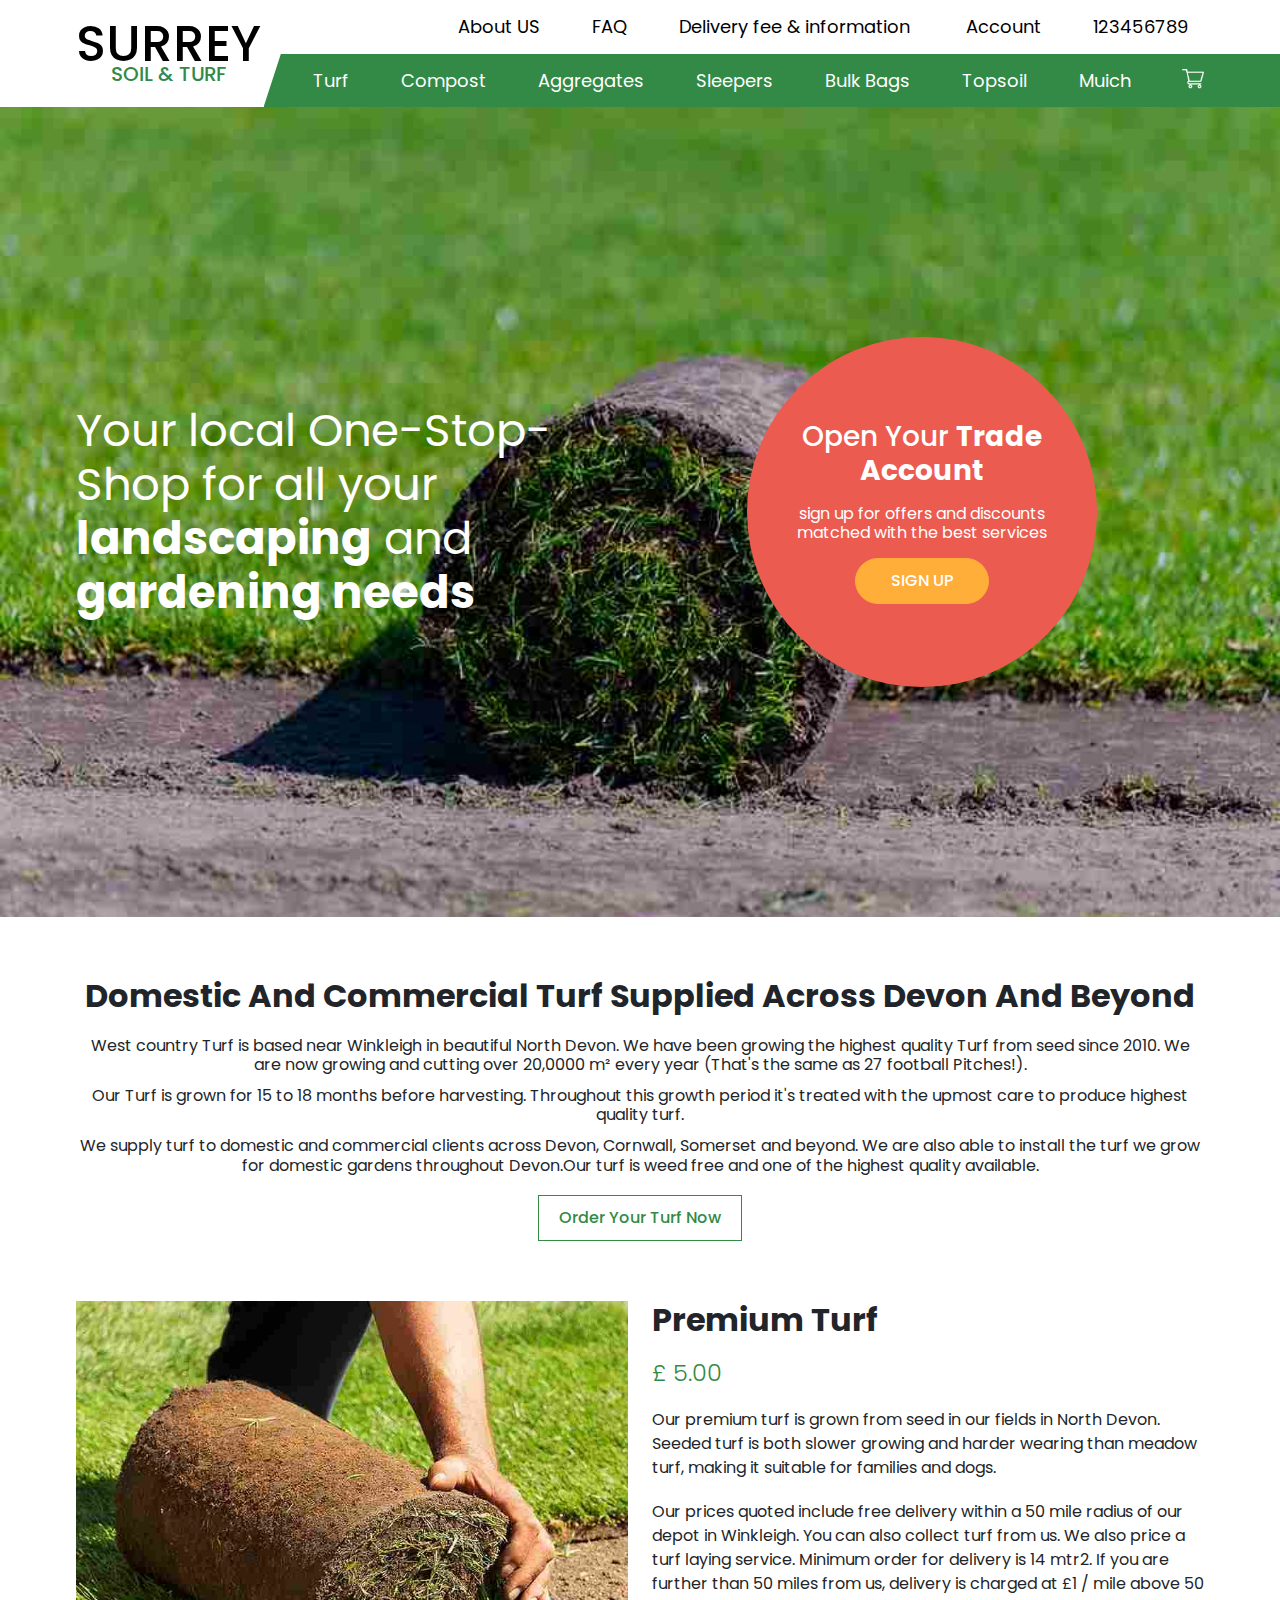
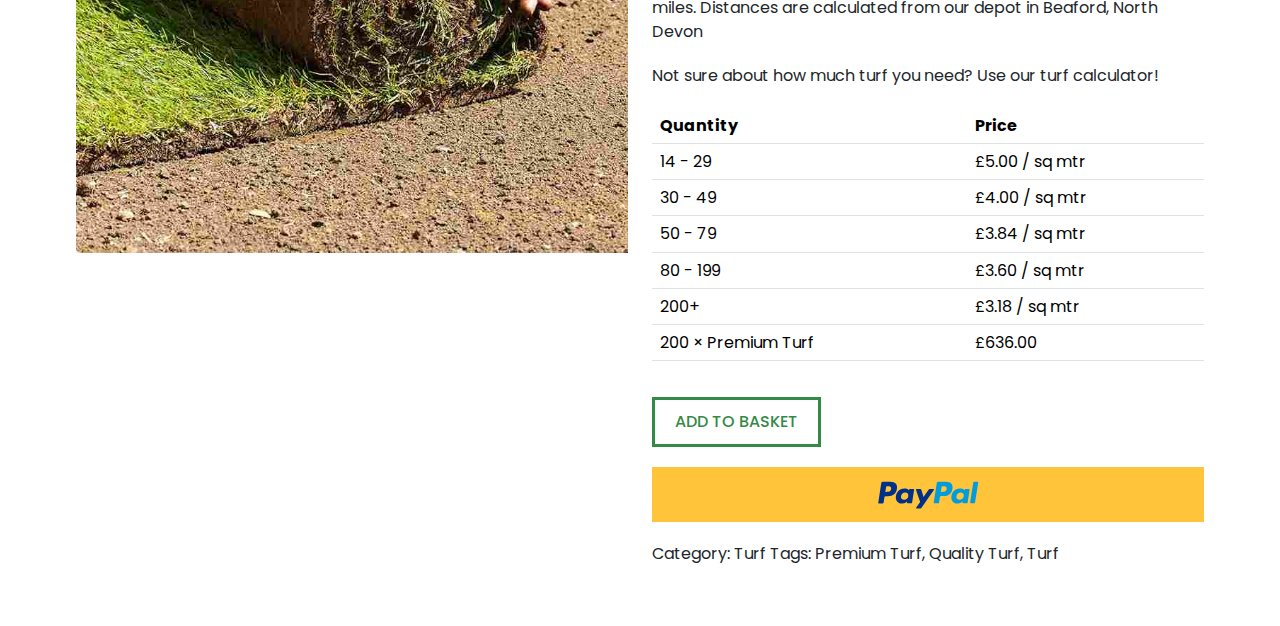
==== index.html @ 8ade1061 "Initial commit" ====
<!DOCTYPE html>
<html lang="en">

<head>
    <meta charset="utf-8" />
    <meta name="viewport" content="width=device-width, initial-scale=1" />
    <title>Surrey Soil & turf</title>
    <link href="https://cdn.jsdelivr.net/npm/bootstrap@5.3.3/dist/css/bootstrap.min.css" rel="stylesheet"
        integrity="sha384-QWTKZyjpPEjISv5WaRU9OFeRpok6YctnYmDr5pNlyT2bRjXh0JMhjY6hW+ALEwIH" crossorigin="anonymous" />
    <!-- slick css  -->
    <link rel="stylesheet" type="text/css" href="//cdn.jsdelivr.net/npm/slick-carousel@1.8.1/slick/slick.css" />
    <!-- font awsome kit -->
    <script src="https://kit.fontawesome.com/a7a702df6e.js" crossorigin="anonymous"></script>
    <link rel="stylesheet" href="./assets/css/style.css" />
</head>

<body>
    <div class="overlay d-lg-none"></div>
    <!-- navbar start start -->
    <header class="navWrap">
        <div class="container">
            <nav class="navbar navbar-expand-lg justify-content-between">
                <a class="navbar-brand" href="#">
                    <h2>Surrey</h2>
                    Soil & turf
                </a>
                <button class="navbar-toggler" type="button" data-bs-toggle="collapse"
                    data-bs-target="#navbarSupportedContent" aria-controls="navbarSupportedContent"
                    aria-expanded="false" aria-label="Toggle navigation">
                    <span class="navbar-toggler-icon"></span>
                </button>
                <div class="collapse navbar-collapse" id="navbarSupportedContent">
                    <ul class="navbar-nav">
                        <li class="nav-item"><a class="nav-link" href>About US</a></li>
                        <li class="nav-item"><a class="nav-link" href>FAQ</a></li>
                        <li class="nav-item"><a class="nav-link" href>Delivery fee & information</a></li>
                        <li class="nav-item">
                            <a class="nav-link" href><i class="fa-solid fa-user-pen"></i>Account</a>
                        </li>
                        <li class="nav-item"><a class="nav-link" href>123456789</a></li>
                    </ul>
                    <div class="mainNavItems">
                        <ul class="navbar-nav me-auto mb-2 mb-lg-0">
                            <li class="nav-item">
                                <a class="nav-link active" aria-current="page" href="#">Turf</a>
                            </li>
                            <li class="nav-item">
                                <a class="nav-link" href="#">Compost</a>
                            </li>
                            <li class="nav-item">
                                <a class="nav-link" href="#">Aggregates</a>
                            </li>
                            <li class="nav-item">
                                <a class="nav-link" href="#">Sleepers</a>
                            </li>
                            <li class="nav-item">
                                <a class="nav-link" href="#">Bulk Bags</a>
                            </li> 
                            <li class="nav-item">
                                <a class="nav-link" href="#">Topsoil</a>
                            </li>
                            <li class="nav-item">
                                <a class="nav-link" href="#">Muich</a>
                            </li>
                        </ul>
                        <a href class="cartIcon"><img src="./assets/img/shopping-cart.png" alt=""></a>
                    </div>
                    
                </div>
            </nav>
        </div>
    </header>
    <!-- navbar start end -->

    <!-- scroll btn to top start  -->
    <section class="scrollTop">
        <span class="chevron __top"></span>
    </section>
    <!-- scroll btn to top end -->

    <!-- hero section start  -->
    <section class="heroWrap py100">
        <div class="container">
            <div class="heroInner">
                <div class="heroContent">
                    <h1 class="fs65">Your local One-Stop-Shop for all your <strong>landscaping</strong>  and <strong>gardening needs</strong> </h1>
                </div>
                <div class="heroCircle">
                    <h3>Open Your <strong>Trade Account</strong></h3>
                    <p>sign up for offers and discounts matched with the best services</p>
                    <a href="" class="flex_align customBtn ">Sign Up</a>
                </div>
            </div>
        </div>
    </section>
    <!-- hero section end -->

    <!-- domesTurf section start -->
    <section class="py100 text-center domesTurf">
        <div class="container">
          <h2 class="text-capitalize">Domestic and Commercial Turf supplied across Devon and beyond</h2>
          <ul>
            <li>
                West country Turf is based near Winkleigh in beautiful North Devon. We have been growing the highest quality Turf from seed since 2010. We are now growing and cutting over 20,0000 m² every year (That's the same as 27 football Pitches!).  
            </li>
            <li>
              Our Turf is grown for 15 to 18 months before harvesting. Throughout this growth period it's treated with the upmost care to produce highest quality turf.
            </li>
            <li>
              We supply turf to domestic and commercial clients across Devon, Cornwall, Somerset and beyond. We are also able to install the turf we grow for domestic gardens throughout Devon.Our turf is weed free and one of the highest quality available.
            </li>
          </ul>
          <a href="" class="flex_align customBtn ">Order Your Turf Now</a>
        </div>
    </section>
    <!-- domesTurf section end --> 
     
    <!-- domesTurf section start -->
    <section class="pb100 PremTurf">
        <div class="container">
            <div class="row">
                <div class="col-md-6">
                    <img src="./assets/img/Turf-Delivered.jpg" alt="">
                </div>
                <div class="col-md-6 gapX20 d-flex flex-column">
                    <h2>Premium Turf</h2>
                    <h4>£ 5.00</h4>
                    <p>
                        Our premium turf is grown from seed in our fields in North Devon. Seeded turf is both slower growing and harder wearing than meadow turf, making it suitable for families and dogs.
                    </p>
                    <p>
                        Our prices quoted include free delivery within a 50 mile radius of our depot in Winkleigh. You can also collect turf from us. We also price a turf laying service. Minimum order for delivery is 14 mtr2. If you are further than 50 miles from us, delivery is charged at £1 / mile above 50 miles. Distances are calculated from our depot in Beaford, North Devon
                    </p>
                    <p>
                        Not sure about how much turf you need? Use our turf calculator!
                    </p>

                    <table class="table">
                        <thead>
                          <tr>
                            <th scope="col">Quantity</th>
                            <th scope="col">Price</th>
                          </tr>
                        </thead>
                        <tbody>
                          <tr>
                            <td>14 - 29</td>
                            <td>£5.00 / sq mtr</td>
                          </tr>
                          <tr>
                            <td>30 - 49</td>
                            <td>£4.00 / sq mtr</td>
                          </tr>
                          <tr>
                            <td>50 - 79</td>
                            <td>£3.84 / sq mtr</td>
                          </tr>
                          <tr>
                            <td>80 - 199</td>
                            <td>£3.60 / sq mtr</td>
                          </tr>
                          <tr>
                            <td>200+</td>
                            <td> £3.18 / sq mtr</td>
                          </tr>
                          <tr>
                            <td>200 × Premium Turf</td>
                            <td>£636.00</td>
                          </tr>
                        </tbody>
                      </table>

                      <a href="" class="customBtn flex_align">Add to basket</a>
                      <a href="" class="customBtn paypalBtn flex_align"><img src="./assets/img/paypal.svg" alt=""></a>
                      <p>Category: Turf Tags: Premium Turf, Quality Turf, Turf</p>
                </div>
            </div>
        </div>
    </section>
    <!-- domesTurf section end -->


    <!--footer section start -->
    <footer class="secondaryColorBg" style="display: none;">
        <!-- footer bottom start  -->
        <div class="footerBtm">
            <div class="container d-flex justify-content-between align-items-center flex-wrap">
                <div class="d-flex align-items-center flex-wrap mx-md-0 mx-auto">
                    <a href class="customBtn"><img src="./assets/img/apple.png" alt />APP STORE</a>
                    <a href class="customBtn"><img src="./assets/img/playstore.png" alt />GOOGLE
                        PLAY</a>
                </div>
                <div class="socialIcon">
                    <a href><i class="fab fa-facebook-f" aria-hidden="true"></i></a>
                    <a href><i class="fab fa-instagram" aria-hidden="true"></i></a>
                    <a href><i class="fab fa-youtube" aria-hidden="true"></i></a>
                </div>
            </div>
        </div>
        <!-- footer bottom end -->
    </footer>
    <!-- footer section end -->

    <script src="https://cdn.jsdelivr.net/npm/bootstrap@5.3.3/dist/js/bootstrap.bundle.min.js"
        integrity="sha384-YvpcrYf0tY3lHB60NNkmXc5s9fDVZLESaAA55NDzOxhy9GkcIdslK1eN7N6jIeHz"
        crossorigin="anonymous"></script>
    <script src="https://code.jquery.com/jquery-3.6.0.min.js"></script>
    <script type="text/javascript" src="./assets/js/slick.js"></script>
    <script src="./assets/js/main.js"></script>
</body>

</html>
---- assets/css/style.css ----
.primaryFont {
  font-family: "Poppins";
}

.primaryColor {
  color: #338A46;
}

.primaryColorBg {
  background-color: #338A46;
}

.secondaryColor {
  color: #DFDFDF;
}

.secondaryColorBg {
  background-color: #DFDFDF;
}

.blackColor {
  color: #000;
}

.blackColorBg {
  background-color: #000;
}

.whiteColor {
  color: #fff;
}

.whiteColorBg {
  background-color: #fff;
}

@font-face {
  font-family: "Poppins";
  src: url("../fonts/Poppins-Light.eot");
  src: url("../fonts/Poppins-Light.eot?#iefix") format("embedded-opentype"), url("../fonts/Poppins-Light.woff2") format("woff2"), url("../fonts/Poppins-Light.woff") format("woff"), url("../fonts/Poppins-Light.ttf") format("truetype");
  font-weight: 300;
  font-style: normal;
  font-display: swap;
}
@font-face {
  font-family: "Poppins";
  src: url("../fonts/Poppins-ExtraBold.eot");
  src: url("../fonts/Poppins-ExtraBold.eot?#iefix") format("embedded-opentype"), url("../fonts/Poppins-ExtraBold.woff2") format("woff2"), url("../fonts/Poppins-ExtraBold.woff") format("woff"), url("../fonts/Poppins-ExtraBold.ttf") format("truetype");
  font-weight: bold;
  font-style: normal;
  font-display: swap;
}
@font-face {
  font-family: "Poppins";
  src: url("../fonts/Poppins-Bold.eot");
  src: url("../fonts/Poppins-Bold.eot?#iefix") format("embedded-opentype"), url("../fonts/Poppins-Bold.woff2") format("woff2"), url("../fonts/Poppins-Bold.woff") format("woff"), url("../fonts/Poppins-Bold.ttf") format("truetype");
  font-weight: bold;
  font-style: normal;
  font-display: swap;
}
@font-face {
  font-family: "Poppins";
  src: url("../fonts/Poppins-Medium.eot");
  src: url("../fonts/Poppins-Medium.eot?#iefix") format("embedded-opentype"), url("../fonts/Poppins-Medium.woff2") format("woff2"), url("../fonts/Poppins-Medium.woff") format("woff"), url("../fonts/Poppins-Medium.ttf") format("truetype");
  font-weight: 500;
  font-style: normal;
  font-display: swap;
}
@font-face {
  font-family: "Poppins";
  src: url("../fonts/Poppins-SemiBold.eot");
  src: url("../fonts/Poppins-SemiBold.eot?#iefix") format("embedded-opentype"), url("../fonts/Poppins-SemiBold.woff2") format("woff2"), url("../fonts/Poppins-SemiBold.woff") format("woff"), url("../fonts/Poppins-SemiBold.ttf") format("truetype");
  font-weight: 600;
  font-style: normal;
  font-display: swap;
}
@font-face {
  font-family: "Poppins";
  src: url("../fonts/Poppins-Regular.eot");
  src: url("../fonts/Poppins-Regular.eot?#iefix") format("embedded-opentype"), url("../fonts/Poppins-Regular.woff2") format("woff2"), url("../fonts/Poppins-Regular.woff") format("woff"), url("../fonts/Poppins-Regular.ttf") format("truetype");
  font-weight: normal;
  font-style: normal;
  font-display: swap;
}
body {
  margin: 0;
  padding: 0;
  width: 100%;
  height: 100%;
  font-family: "Poppins";
  font-size: var(--fs16);
  line-height: 1.2;
}

body,
html {
  overflow-x: hidden;
}

* {
  box-sizing: border-box;
}

img {
  max-width: 100%;
}

h1,
h2,
h3,
h4,
h5,
h6,
p,
ul {
  margin: 0;
  padding: 0;
}

a {
  text-decoration: none;
  cursor: pointer;
}

a:focus-visible {
  outline: none;
}

a:hover {
  color: unset;
}

input:focus-visible {
  outline: none;
}

ul {
  list-style: none;
}

.accordion-button:not(.collapsed) {
  box-shadow: none;
}

.accordion-item:first-of-type .accordion-button {
  border-radius: 0;
  box-shadow: none;
}

.accordion-button {
  background-color: unset !important;
}
.accordion-button:focus-visible {
  outline: none;
}
.accordion-button:focus {
  box-shadow: none;
}

.accordion-button:not(.collapsed) {
  background-color: unset;
}

.accordion-item {
  background-color: unset;
  border: 0;
  border-radius: 0;
}

.nav.nav-tabs {
  border: 0;
}
.nav.nav-tabs .nav-link {
  border: 0;
  color: inherit;
  padding: 0;
}
.nav.nav-tabs .nav-link.active {
  outline: none;
  border: 0;
}

.form-control:focus {
  outline: none;
  box-shadow: none;
}

.flex_align {
  display: flex;
  justify-content: center;
  align-items: center;
}

.flex_bt {
  display: flex;
  justify-content: space-between;
  align-items: center;
}

.container {
  max-width: 90%;
  width: 100%;
}

.fw700 {
  font-weight: 700 !important;
}

.fw600 {
  font-weight: 600 !important;
}

.fw500 {
  font-weight: 500 !important;
}

.fw400 {
  font-weight: 400 !important;
}

.fw300 {
  font-weight: 300 !important;
}

.customBtn {
  width: fit-content;
  padding: 24px 40px;
  line-height: 1;
  font-size: var(--fs30);
  font-weight: 500;
  border: 2px solid #338A46;
  border-radius: 15px;
  transition: all 0.5s ease;
  display: flex;
  justify-content: center;
  align-items: center;
  background-color: #338A46;
  color: #fff;
}
.customBtn:hover {
  background-color: unset;
}

.slick-track {
  display: flex;
}

.tickIcon {
  border-bottom: 4px solid #DFDFDF;
  border-right: 4px solid #DFDFDF;
  transform: rotate(45deg);
  width: 10px;
  height: 18px;
  display: inline-block;
}

.gapX20 {
  row-gap: 20px !important;
}

@media screen and (max-width: 1370px) {
  .tickIcon {
    border-bottom: 3px solid #fcdf61;
    border-right: 3px solid #fcdf61;
    width: 8px;
    height: 15px;
  }
}
@media screen and (max-width: 1199.98px) {
  .container {
    max-width: 100%;
  }
}
:root {
  --fs65: 65px;
  --fs50: 50px;
  --fs40: 40px;
  --fs30: 30px;
  --fs22: 22px;
  --fs18: 18px;
  --fs16: 16px;
  --p100: 100px;
  --m50: 50px;
}

.fs65 {
  font-size: var(--fs65);
}

.fs50 {
  font-size: var(--fs50);
}

.fs40 {
  font-size: var(--fs40);
}

.fs30 {
  font-size: var(--fs30);
}

.fs22 {
  font-size: var(--fs22);
}

.fs18 {
  font-size: var(--fs18);
}

.fs16 {
  font-size: var(--fs16);
}

.py100 {
  padding-top: var(--p100);
  padding-bottom: var(--p100);
}

.pt100 {
  padding-top: var(--p100);
}

.pb100 {
  padding-bottom: var(--p100);
}

.my50 {
  margin-top: var(--m50);
  margin-bottom: var(--m50);
}

.mt50 {
  margin-top: var(--m50);
}

.mb50 {
  margin-bottom: var(--m50);
}

h1, h2 {
  font-weight: 700;
}

@media screen and (max-width: 1680px) {
  :root {
    --fs65: 50px;
    --fs50: 40px;
    --fs40: 32px;
    --p100: 80px;
    --m50: 40px;
  }
}
@media screen and (max-width: 1570px) {
  :root {
    --fs65: 45px;
    --fs40: 30px;
  }
}
@media screen and (max-width: 1370px) {
  :root {
    --p100: 60px;
    --m50: 20px;
  }
}
@media screen and (max-width: 575px) {
  :root {
    --fs65: 36px;
    --fs50: 32px;
    --fs30: 18px;
  }
}
.navWrap {
  position: relative;
  width: 100%;
  z-index: 2;
  top: 0;
}
.navWrap.scrolled {
  transition: all 0.6s ease;
  position: fixed;
  animation: navTop 1s ease;
  box-shadow: 0 0.5rem 1rem rgba(0, 0, 0, 0.15);
  z-index: 3;
  background-color: #fff;
}
.navWrap .navbar {
  padding: 0 !important;
}
.navWrap .navbar .navbar-nav {
  gap: 20px;
  justify-content: end;
}
.navWrap .navbar .navbar-toggler {
  padding: 0;
  border: 0;
}
.navWrap .navbar .navbar-toggler:focus {
  box-shadow: none;
  border: 0;
  outline: 0;
}
.navWrap .navbar .navbar-toggler:focus-visible {
  box-shadow: none;
  border: 0;
  outline: 0;
}
.navWrap .navbar-brand {
  padding: 0 20px 0 0 !important;
  margin: 0 !important;
  position: relative;
  z-index: 1;
  font-size: 20px;
  text-transform: uppercase;
  font-weight: 500;
  line-height: 1;
  text-align: center;
  display: flex;
  flex-direction: column;
  justify-content: center;
  color: #338A46;
}
.navWrap .navbar-brand h2 {
  font-size: 50px;
  line-height: 0.8;
  font-weight: 500;
  color: #000;
}
.navWrap .navbar-collapse {
  display: block !important;
}
.navWrap .cartIcon {
  width: 22px;
}
.navWrap .mainNavItems {
  display: flex;
  align-items: center;
  position: relative;
  z-index: 1;
  padding-left: 16px;
}
.navWrap .mainNavItems::before {
  content: "";
  position: absolute;
  background-color: #338A46;
  width: 100vw;
  height: 100%;
  z-index: -1;
  left: 0;
}
.navWrap .mainNavItems::after {
  content: "";
  background-color: #338A46;
  clip-path: polygon(50% 0, 0 100%, 100% 100%);
  width: 35px;
  height: 100%;
  position: absolute;
  left: 0;
  transform: translateX(-50%);
}
.navWrap .mainNavItems .navbar-nav .nav-link {
  color: #fff;
}
.navWrap .navbar-nav .nav-link {
  padding: 16px;
  color: #000;
  font-size: var(--fs18);
  display: flex;
  align-items: center;
  gap: 4px;
}
.navWrap .hasDrop {
  position: relative;
}
.navWrap .hasDrop .hasDropdown {
  opacity: 0;
  visibility: hidden;
  position: absolute;
  min-width: 350px;
  left: 50%;
  top: 150%;
  transition: all 0.6s ease;
  background-color: #fff;
  box-shadow: 0px 0px 20px 0px rgba(0, 0, 0, 0.2);
  padding: 8px 0;
  transform: translateX(-50%);
}
.navWrap .hasDrop .hasDropdown li {
  border-bottom: 1px solid #edeff1;
}
.navWrap .hasDrop .hasDropdown li:last-child {
  border-bottom: 0;
}
.navWrap .hasDrop .hasDropdown li a {
  padding: 14px 30px;
  display: block;
  color: #000;
}
.navWrap .hasDrop .hasDropdown li a i {
  opacity: 0;
  transition: all 0.3s ease;
  width: 0;
  visibility: hidden;
  font-size: 16px;
}
.navWrap .hasDrop .hasDropdown li a:hover {
  color: #DFDFDF;
}
.navWrap .hasDrop .hasDropdown li a:hover i {
  opacity: 1;
  width: 16px;
  visibility: visible;
  color: #DFDFDF;
}
.navWrap .hasDrop:hover .hasDropdown {
  opacity: 1;
  visibility: visible;
  top: 100%;
}

@keyframes navTop {
  0% {
    top: -100px;
  }
  100% {
    top: 0;
  }
}
@media screen and (max-width: 1570px) {
  .navWrap .navbar-brand img {
    width: auto;
  }
  .navWrap .hasDrop .hasDropdown {
    min-width: 320px;
  }
  .navWrap .hasDrop .hasDropdown li a {
    padding: 14px 20px;
  }
}
@media screen and (max-width: 991px) {
  .navWrap .navbar-brand img {
    width: 30px;
  }
}
@media screen and (max-width: 575px) {
  .navWrap .navbar-brand img {
    width: 20px;
  }
  .navWrap .navbar-brand {
    gap: 5px;
  }
}
.footerBtm {
  padding: 40px 0;
}
.footerBtm p {
  font-weight: 500;
}

footer .customBtn {
  gap: 16px;
  color: #000;
  margin-right: 30px;
}
footer .customBtn img {
  width: 50px;
}
footer .customBtn:last-child {
  margin-right: 0;
}
footer .socialIcon {
  gap: 20px;
  display: flex;
}
footer .socialIcon i {
  color: #000;
  font-size: 22px;
}

@media screen and (max-width: 1680px) {
  .footerBtm {
    padding: 30px 0;
  }
}
@media screen and (max-width: 1500px) {
  footer .customBtn img {
    width: 36px;
  }
  .footerBtm {
    padding: 20px 0;
  }
  footer .customBtn {
    gap: 10px;
    margin-right: 20px;
  }
}
@media screen and (max-width: 575px) {
  footer .customBtn img {
    width: 20px;
  }
  footer .customBtn {
    gap: 6px;
    margin-right: 12px;
  }
  .footerBtm > .container {
    gap: 16px;
  }
  footer .socialIcon {
    margin-left: auto;
    margin-right: auto;
  }
}
.scrollTop {
  position: fixed;
  width: 50px;
  height: 50px;
  border-radius: 50%;
  background-color: #338A46;
  display: flex;
  justify-content: center;
  align-items: center;
  opacity: 0;
  visibility: hidden;
  transition: all 0.6s ease;
  right: 30px;
  bottom: 30px;
  z-index: 9;
  cursor: pointer;
  border: 2px solid #DFDFDF;
  box-shadow: 0 15px 30px rgba(85, 85, 85, 0.16);
}
.scrollTop.scrolled {
  opacity: 1;
  visibility: visible;
}
.scrollTop span.chevronTop {
  position: absolute;
  top: 20px;
  left: 15px;
}

.chevron {
  border: 3px solid transparent;
  width: 20px;
  height: 20px;
}
.chevron.__top {
  border-left-color: #DFDFDF;
  border-top-color: #DFDFDF;
  transform: rotate(45deg) translate(3px, 3px);
}
.chevron.__bottom {
  border-left-color: #DFDFDF;
  border-bottom-color: #DFDFDF;
  transform: rotate(45deg) translate(3px, 3px);
}
.chevron.__left {
  border-left-color: #DFDFDF;
  border-bottom-color: #DFDFDF;
  transform: rotate(45deg) translate(3px, -3px);
}
.chevron.__right {
  border-right-color: #DFDFDF;
  border-top-color: #DFDFDF;
  transform: rotate(45deg) translate(-3px, 3px);
}

.crossIcon {
  color: rgba(33, 37, 41, 0.75);
  font-size: 25px;
  position: absolute;
  top: 20px;
  right: 20px;
  z-index: 1;
}
.crossIcon i {
  font-size: inherit;
}

.overlay {
  background-color: rgba(0, 0, 0, 0.5);
  width: 100vw;
  height: 1000vh;
  position: fixed;
  top: 0;
  left: 0;
  opacity: 0;
  visibility: hidden;
  transition: all 0.6s ease;
  z-index: 3;
}
.overlay.__show {
  opacity: 1;
  visibility: visible;
}

.heroWrap {
  min-height: 90vh;
  position: relative;
  z-index: 1;
  display: flex;
  flex-direction: column;
}
.heroWrap::before {
  content: "";
  background-image: url(../img/heroBg.jpg);
  background-size: cover;
  background-repeat: no-repeat;
  position: absolute;
  width: 100%;
  height: 100%;
  top: 0;
  left: 0;
  right: 0;
  bottom: 0;
  background-position: center;
  z-index: -2;
}
.heroWrap::after {
  content: "";
  background-color: rgba(0, 0, 0, 0.2);
  position: absolute;
  width: 100%;
  height: 100%;
  top: 0;
  left: 0;
  right: 0;
  bottom: 0;
  z-index: -1;
}
.heroWrap .container {
  flex: 1;
  display: flex;
  flex-direction: column;
}
.heroWrap .heroInner {
  display: grid;
  grid-template-columns: repeat(2, 1fr);
  height: 100%;
  align-items: center;
  flex: 1;
}
.heroWrap .heroContent h1 {
  color: #fff;
  font-weight: 400;
}
.heroWrap .heroCircle {
  background-color: #EC5B50;
  border-radius: 50%;
  width: 350px;
  height: 350px;
  display: flex;
  justify-content: center;
  align-items: center;
  text-align: center;
  flex-direction: column;
  color: #fff;
  gap: 16px;
  padding: 16px;
  margin-left: auto;
  margin-right: auto;
}
.heroWrap .heroCircle .customBtn {
  background-color: #FEAE39;
  text-transform: uppercase;
  border-color: #FEAE39;
  border-radius: 45px;
  padding-left: 35px;
  padding-right: 35px;
}
.heroWrap .customBtn {
  background-color: #000;
  border-color: #000;
}
.heroWrap .customBtn:hover {
  background-color: unset;
  color: #000;
}

.domesTurf .container {
  display: flex;
  flex-direction: column;
  gap: 20px;
}
.domesTurf ul li + li {
  margin-top: 12px;
}
.domesTurf .customBtn {
  border-radius: 0;
  border-color: #338A46;
  margin-left: auto;
  margin-right: auto;
  background-color: transparent;
  color: #338A46;
}

.PremTurf h4 {
  color: #338A46;
  font-weight: 300;
}
.PremTurf p {
  line-height: 1.5;
}
.PremTurf .customBtn {
  background-color: transparent;
  border-color: #338A46;
  color: #338A46;
  text-transform: uppercase;
  border-radius: 0;
  border-width: 3px;
}
.PremTurf .customBtn.paypalBtn {
  width: 100%;
  background-color: #FFC439;
  height: 55px;
  border: 0;
}

@media screen and (max-width: 1680px) {
  .customBtn {
    padding: 18px 30px;
    border-radius: 10px;
  }
  .chevron {
    width: 16px;
    height: 16px;
  }
  .benefitWrap .benefitBox img {
    width: 85px;
  }
  .featureCards .featureCard img {
    width: 100px;
  }
  .featureCards .featureCard p {
    font-size: 26px;
  }
}
@media screen and (max-width: 1500px) {
  .featureCards .featureCard {
    padding: 40px 24px;
    gap: 24px;
  }
  .featureCards .featureCard img {
    width: 85px;
  }
}
@media screen and (max-width: 1370px) {
  .testimonailWrap .tesimonialBox .profileIcon {
    width: 80px;
    height: 80px;
  }
  .customBtn {
    padding: 14px 20px;
    border-width: 1px;
    font-size: 16px;
  }
  .chevron {
    width: 13px;
    height: 13px;
  }
  .chevron.__left {
    transform: rotate(45deg) translate(1px, -1px);
  }
  .chevron.__right {
    transform: rotate(45deg) translate(-2px, 2px);
  }
  .rewardWrap h2 {
    margin-bottom: 10px;
  }
  .featureCards .featureCard h3 {
    font-size: 40px;
  }
  .featureCards .featureCard {
    padding: 30px 20px;
    gap: 18px;
  }
  .featureCards .featureCard p {
    font-size: 22px;
  }
  .testimonailWrap .testimonialImg img {
    object-fit: contain;
  }
}
@media (max-width: 1199.98px) {
  .benefitWrap .benefitBox h3 {
    min-height: auto;
  }
  .heroWrap .heroInner {
    grid-template-columns: 1fr;
    align-content: center;
    gap: 30px;
  }
  .benefitWrap .container {
    grid-template-columns: repeat(2, 1fr);
    gap: 20px;
  }
  .benefitWrap .benefitBox {
    padding: 40px 16px;
    border-radius: 16px;
  }
}
@media (max-width: 991.98px) {
  .testimonailWrap .testimonialImg {
    height: 450px;
  }
  .rewardWrap .container {
    grid-template-columns: 1fr;
    gap: 20px;
  }
  .rewardWrap .rewardBox {
    margin-left: auto;
    margin-right: auto;
  }
  .testimonailWrap {
    display: flex;
    flex-direction: column-reverse;
    gap: 16px;
  }
  .featureCards .container {
    grid-template-columns: 1fr;
    gap: 20px;
  }
  .heroWrap .heroContent p {
    margin-top: 15px;
    margin-bottom: 30px;
  }
}
@media (max-width: 575.98px) {
  .scrollTop {
    width: 40px;
    height: 40px;
    right: 20px;
    bottom: 20px;
  }
  .customBtn {
    padding: 12px 15px;
    font-size: 14px;
    border-radius: 6px;
  }
  .heroWrap .heroInner {
    gap: 16px;
  }
  .heroWrap {
    height: auto;
  }
  .benefitWrap .container {
    grid-template-columns: 1fr;
    gap: 15px;
  }
  .rewardWrap .rewardBox .icon-container {
    width: 85px;
    height: 85px;
  }
  .rewardWrap .rewardBox {
    border-radius: 16px;
    padding: 20px;
    gap: 16px;
  }
  .rewardWrap .rewardBox .reward-icon {
    font-size: 32px;
  }
  .testimonailWrap .testimonialContent {
    padding: 0;
  }
  .testimonailWrap {
    gap: 40px;
  }
  .featureCards .featureCard img {
    width: 70px;
  }
  .featureCards .featureCard h3 {
    font-size: 36px;
  }
  .featureCards .featureCard p {
    font-size: 18px;
  }
  .testimonailWrap .testimonialImg {
    height: 330px;
  }
}/*# sourceMappingURL=style.css.map */
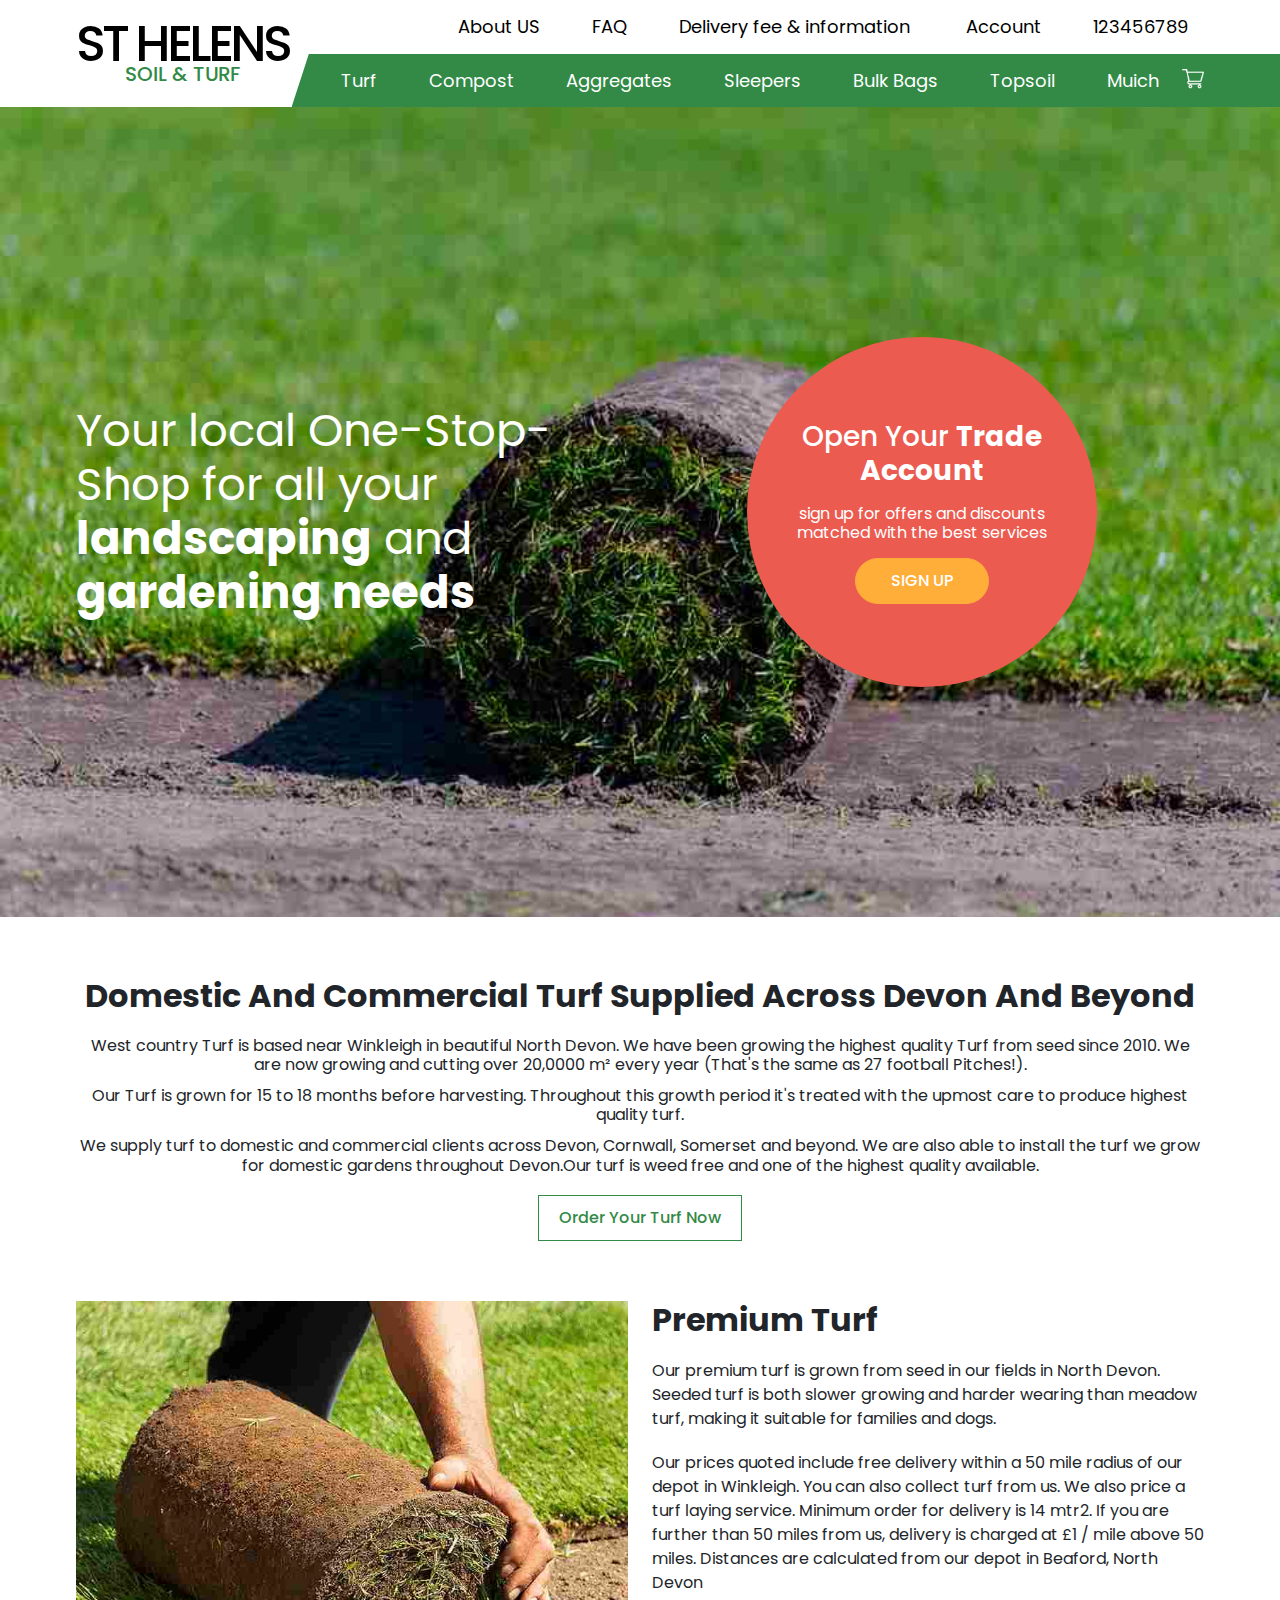
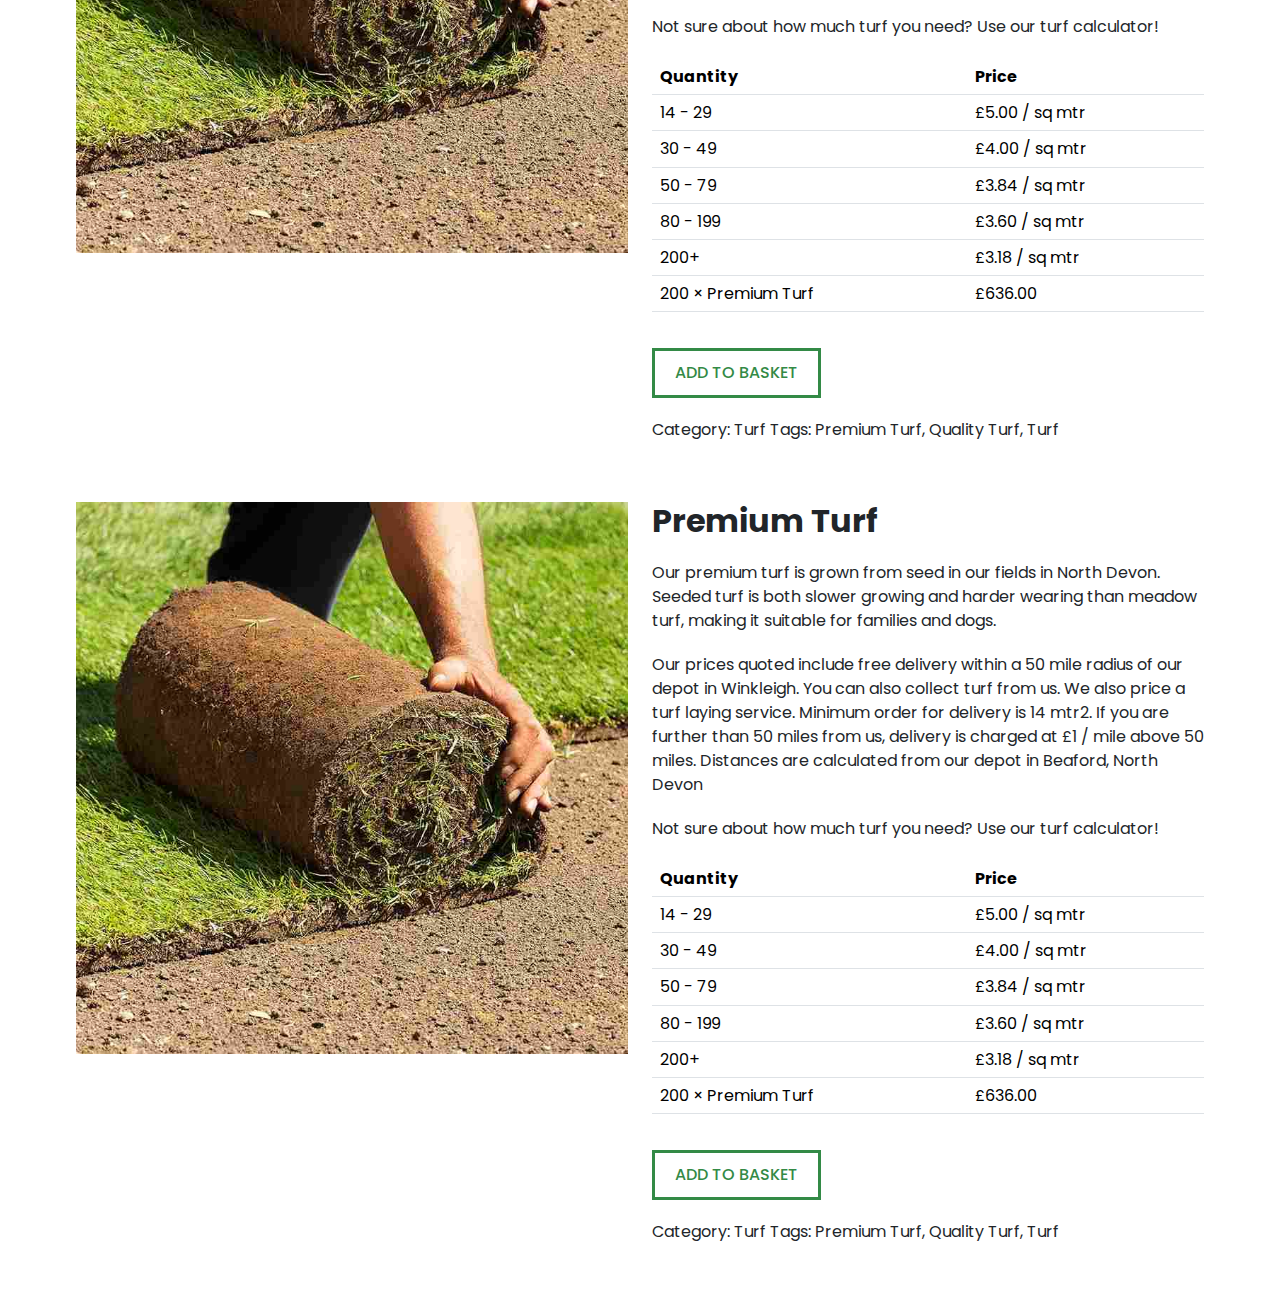
==== commit 21bc564c: "sdas" ====
--- a/index.html
+++ b/index.html
@@ -21,7 +21,7 @@
         <div class="container">
             <nav class="navbar navbar-expand-lg justify-content-between">
                 <a class="navbar-brand" href="#">
-                    <h2>Surrey</h2>
+                    <h2>St Helens</h2>
                     Soil & turf
                 </a>
                 <button class="navbar-toggler" type="button" data-bs-toggle="collapse"
@@ -124,7 +124,6 @@
                 </div>
                 <div class="col-md-6 gapX20 d-flex flex-column">
                     <h2>Premium Turf</h2>
-                    <h4>£ 5.00</h4>
                     <p>
                         Our premium turf is grown from seed in our fields in North Devon. Seeded turf is both slower growing and harder wearing than meadow turf, making it suitable for families and dogs.
                     </p>
@@ -171,7 +170,67 @@
                       </table>
 
                       <a href="" class="customBtn flex_align">Add to basket</a>
-                      <a href="" class="customBtn paypalBtn flex_align"><img src="./assets/img/paypal.svg" alt=""></a>
+                      <p>Category: Turf Tags: Premium Turf, Quality Turf, Turf</p>
+                </div>
+            </div>
+        </div>
+    </section>
+    <!-- domesTurf section end -->
+    <!-- domesTurf section start -->
+    <section class="pb100 PremTurf">
+        <div class="container">
+            <div class="row">
+                <div class="col-md-6">
+                    <img src="./assets/img/Turf-Delivered.jpg" alt="">
+                </div>
+                <div class="col-md-6 gapX20 d-flex flex-column">
+                    <h2>Premium Turf</h2>
+                    <p>
+                        Our premium turf is grown from seed in our fields in North Devon. Seeded turf is both slower growing and harder wearing than meadow turf, making it suitable for families and dogs.
+                    </p>
+                    <p>
+                        Our prices quoted include free delivery within a 50 mile radius of our depot in Winkleigh. You can also collect turf from us. We also price a turf laying service. Minimum order for delivery is 14 mtr2. If you are further than 50 miles from us, delivery is charged at £1 / mile above 50 miles. Distances are calculated from our depot in Beaford, North Devon
+                    </p>
+                    <p>
+                        Not sure about how much turf you need? Use our turf calculator!
+                    </p>
+
+                    <table class="table">
+                        <thead>
+                          <tr>
+                            <th scope="col">Quantity</th>
+                            <th scope="col">Price</th>
+                          </tr>
+                        </thead>
+                        <tbody>
+                          <tr>
+                            <td>14 - 29</td>
+                            <td>£5.00 / sq mtr</td>
+                          </tr>
+                          <tr>
+                            <td>30 - 49</td>
+                            <td>£4.00 / sq mtr</td>
+                          </tr>
+                          <tr>
+                            <td>50 - 79</td>
+                            <td>£3.84 / sq mtr</td>
+                          </tr>
+                          <tr>
+                            <td>80 - 199</td>
+                            <td>£3.60 / sq mtr</td>
+                          </tr>
+                          <tr>
+                            <td>200+</td>
+                            <td> £3.18 / sq mtr</td>
+                          </tr>
+                          <tr>
+                            <td>200 × Premium Turf</td>
+                            <td>£636.00</td>
+                          </tr>
+                        </tbody>
+                      </table>
+
+                      <a href="" class="customBtn flex_align">Add to basket</a>
                       <p>Category: Turf Tags: Premium Turf, Quality Turf, Turf</p>
                 </div>
             </div>
--- a/assets/css/style.css
+++ b/assets/css/style.css
@@ -424,6 +424,7 @@
   line-height: 0.8;
   font-weight: 500;
   color: #000;
+  letter-spacing: -4px;
 }
 .navWrap .navbar-collapse {
   display: block !important;
@@ -793,10 +794,6 @@
   color: #338A46;
 }
 
-.PremTurf h4 {
-  color: #338A46;
-  font-weight: 300;
-}
 .PremTurf p {
   line-height: 1.5;
 }
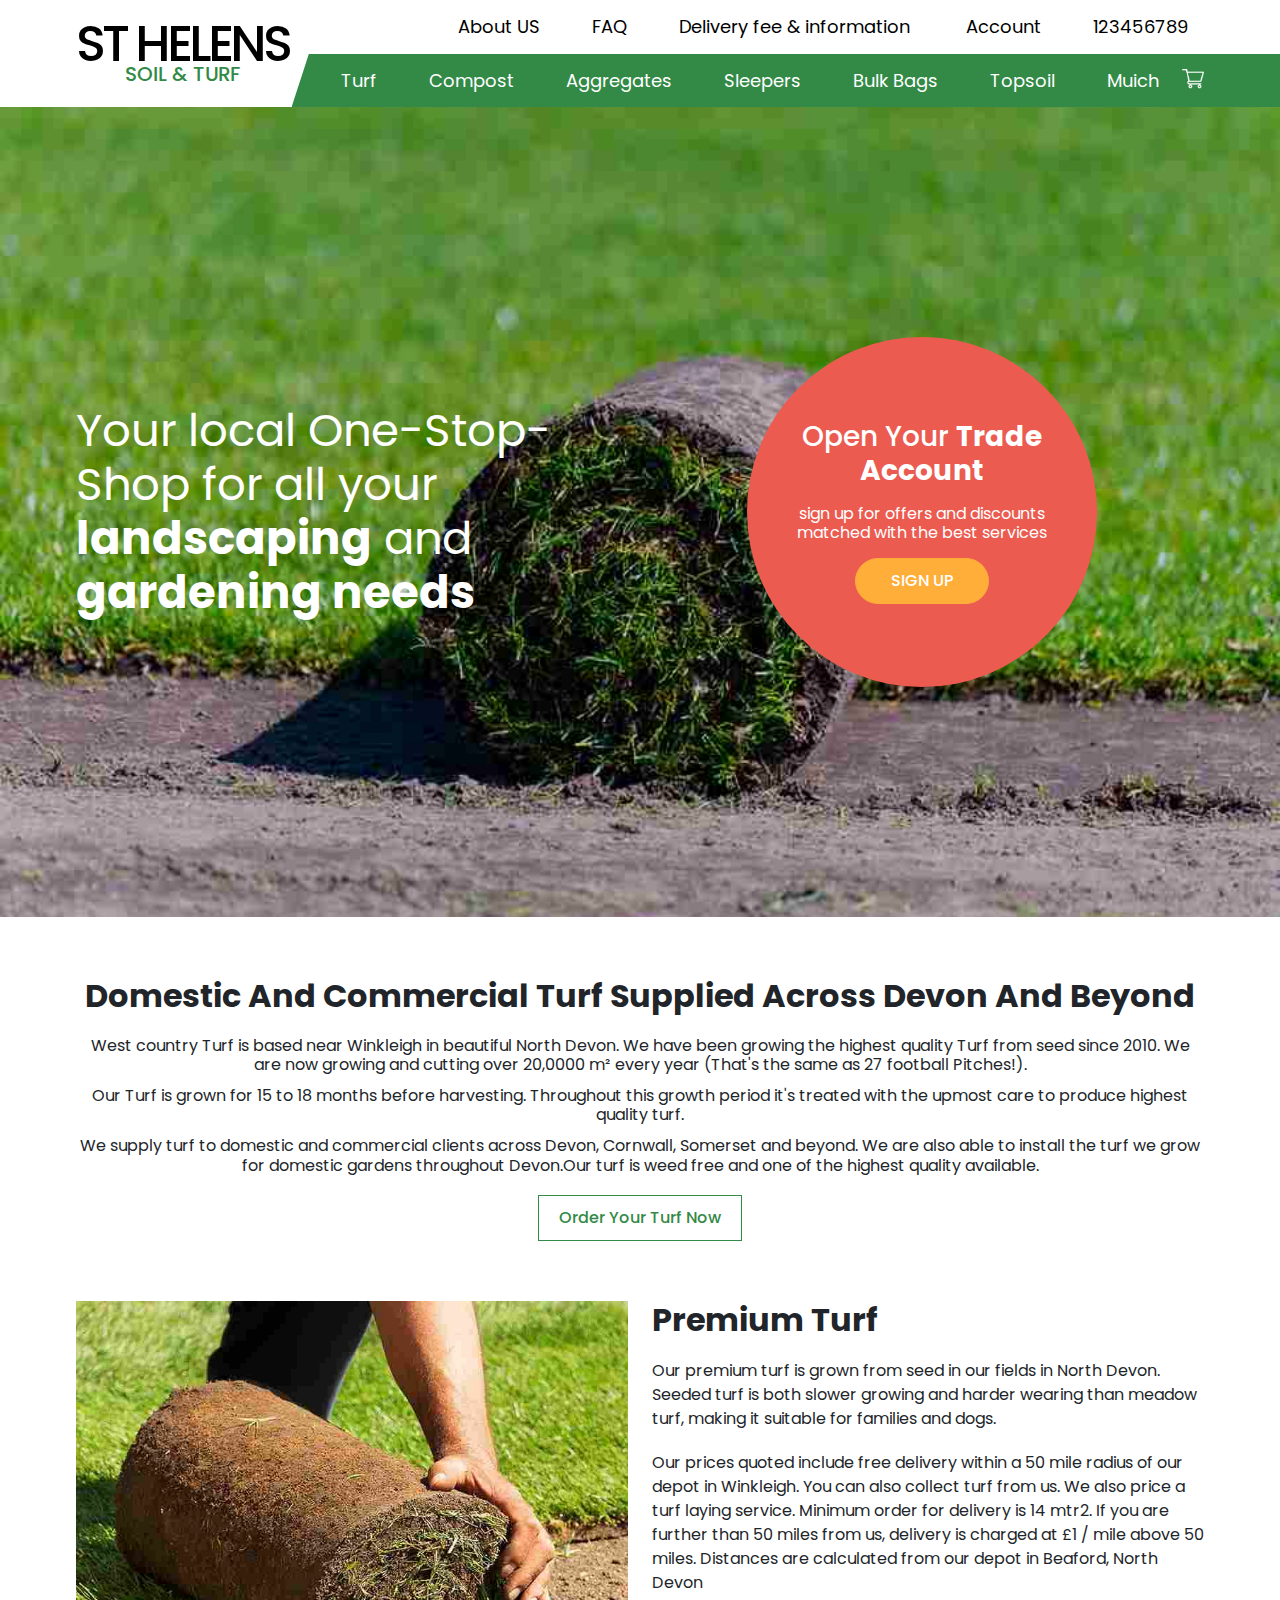
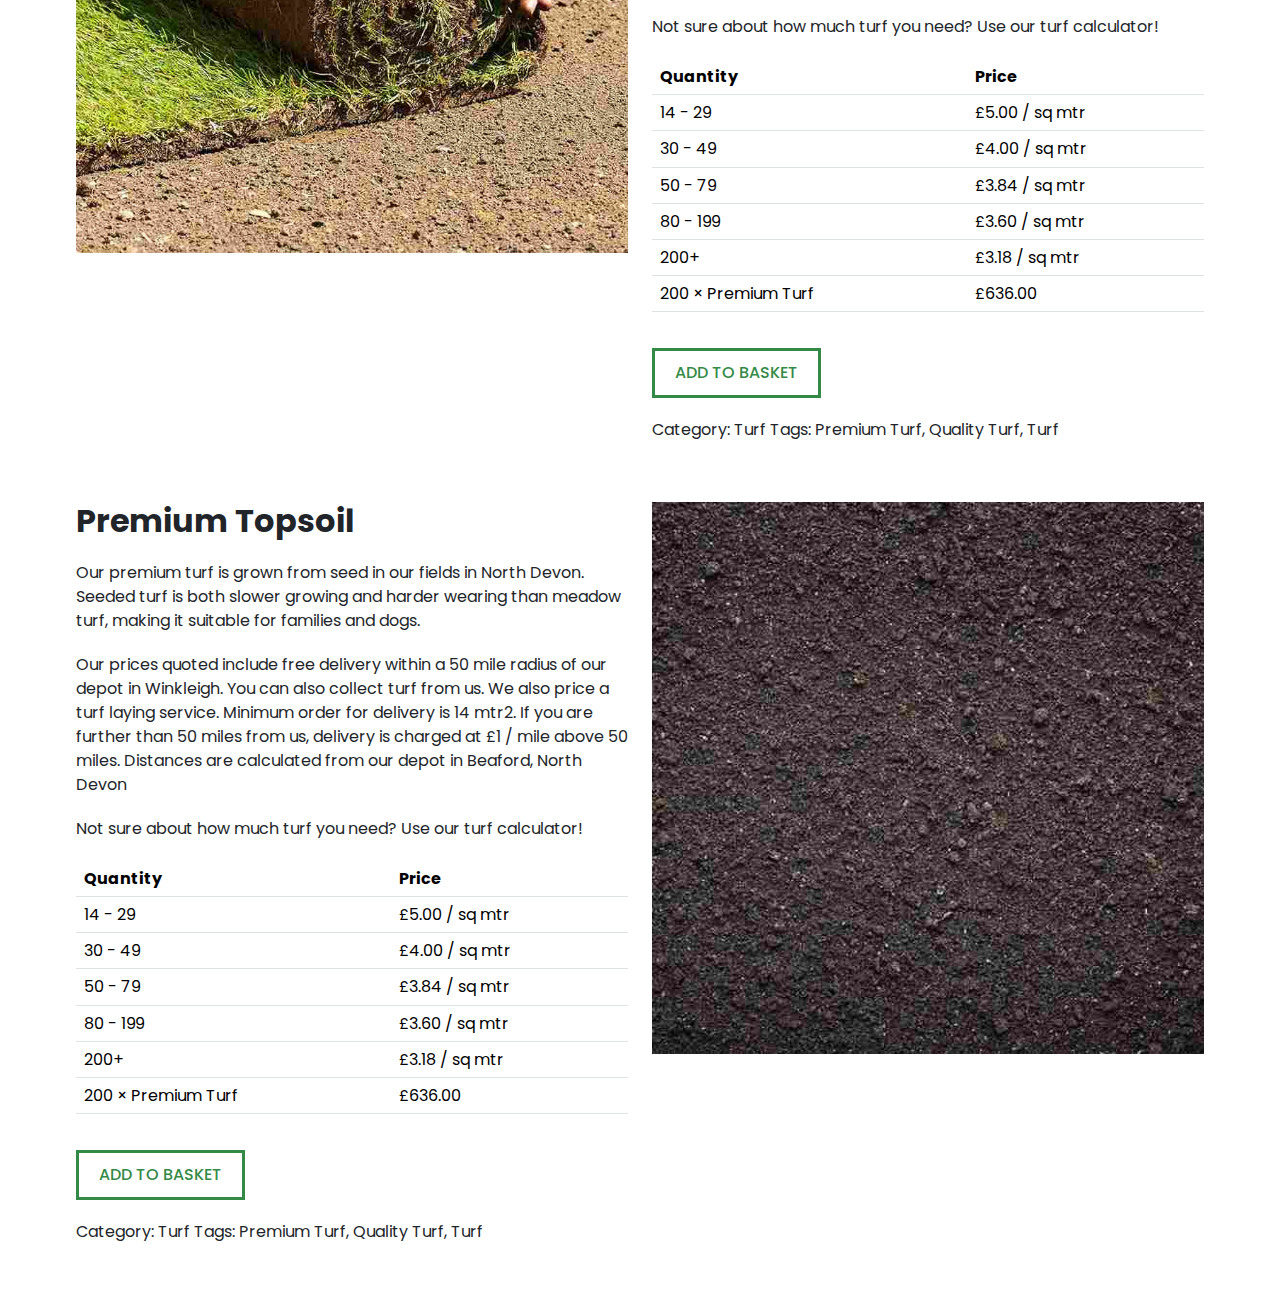
==== commit 1207306c: "dsas" ====
--- a/index.html
+++ b/index.html
@@ -180,11 +180,8 @@
     <section class="pb100 PremTurf">
         <div class="container">
             <div class="row">
-                <div class="col-md-6">
-                    <img src="./assets/img/Turf-Delivered.jpg" alt="">
-                </div>
                 <div class="col-md-6 gapX20 d-flex flex-column">
-                    <h2>Premium Turf</h2>
+                    <h2>Premium Topsoil</h2>
                     <p>
                         Our premium turf is grown from seed in our fields in North Devon. Seeded turf is both slower growing and harder wearing than meadow turf, making it suitable for families and dogs.
                     </p>
@@ -232,6 +229,9 @@
 
                       <a href="" class="customBtn flex_align">Add to basket</a>
                       <p>Category: Turf Tags: Premium Turf, Quality Turf, Turf</p>
+                </div>
+                <div class="col-md-6">
+                    <img src="./assets/img/soil-Delivered.jpg" alt="">
                 </div>
             </div>
         </div>
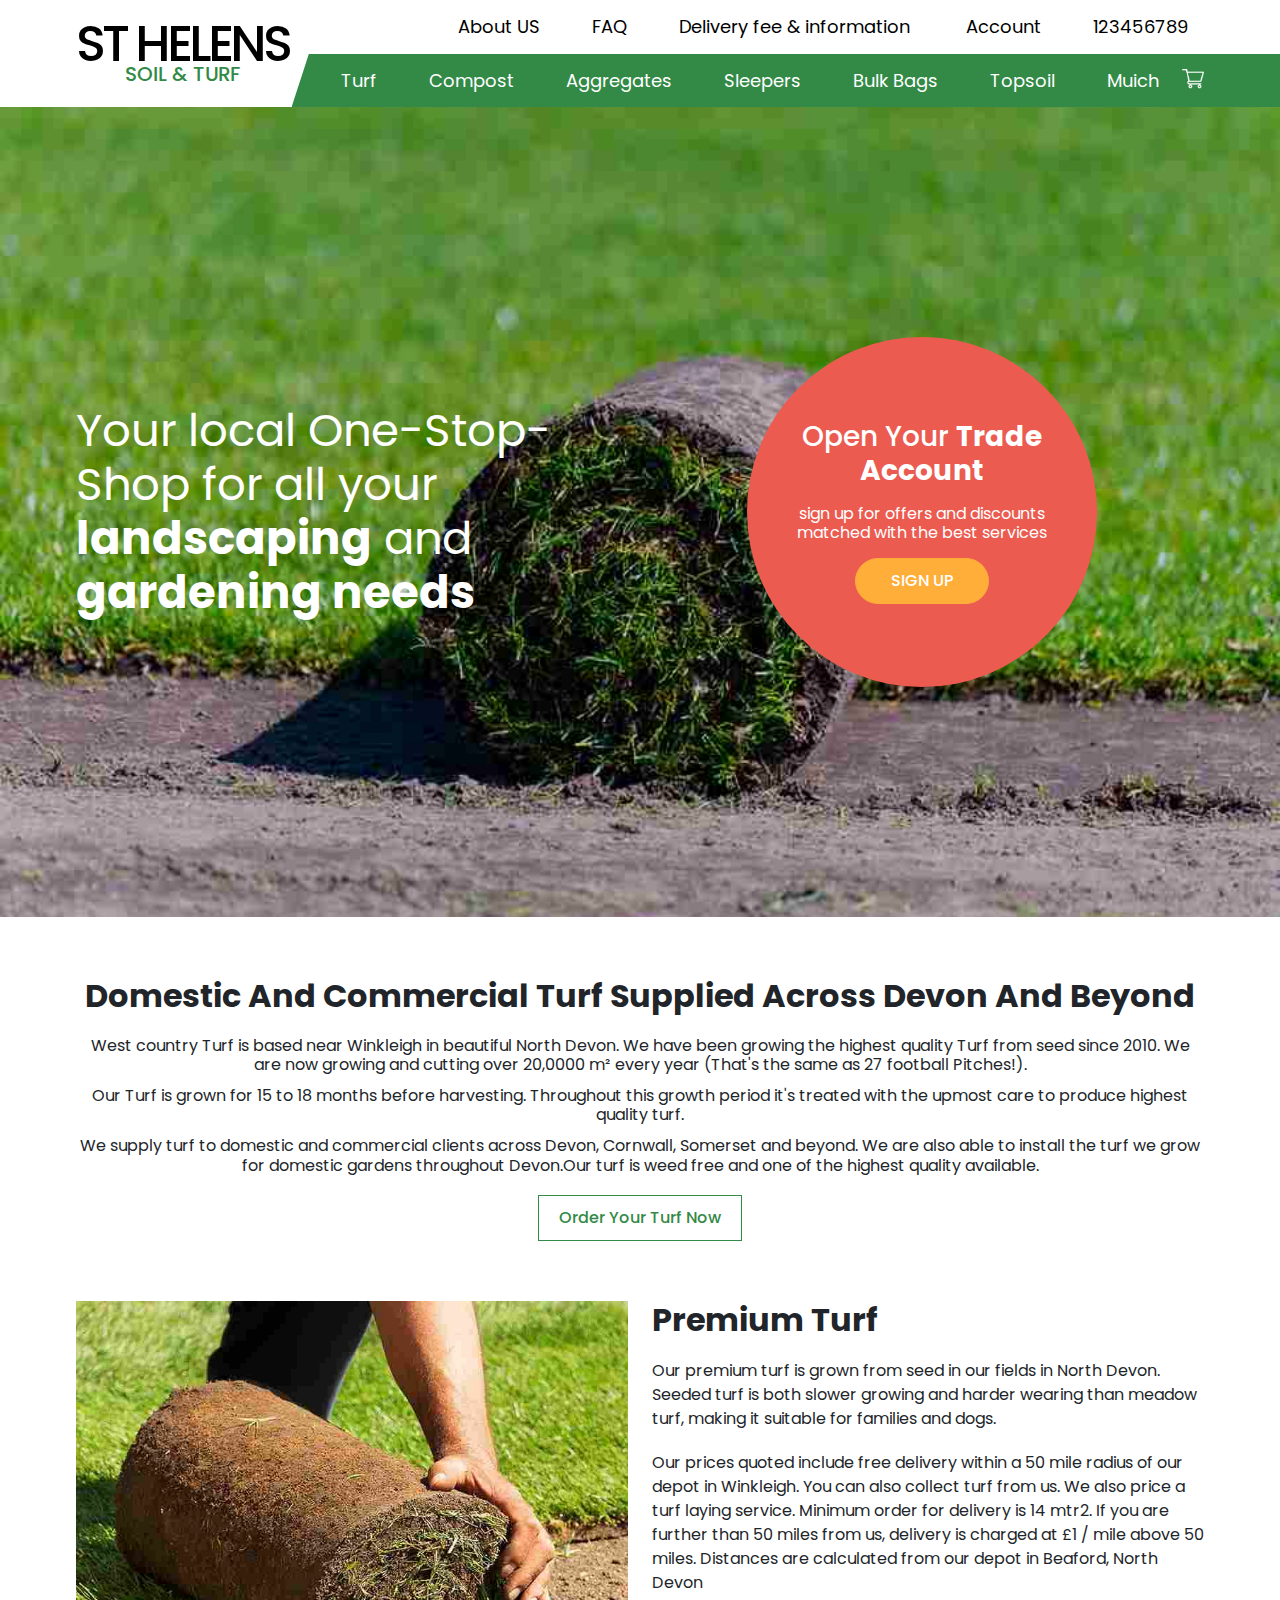
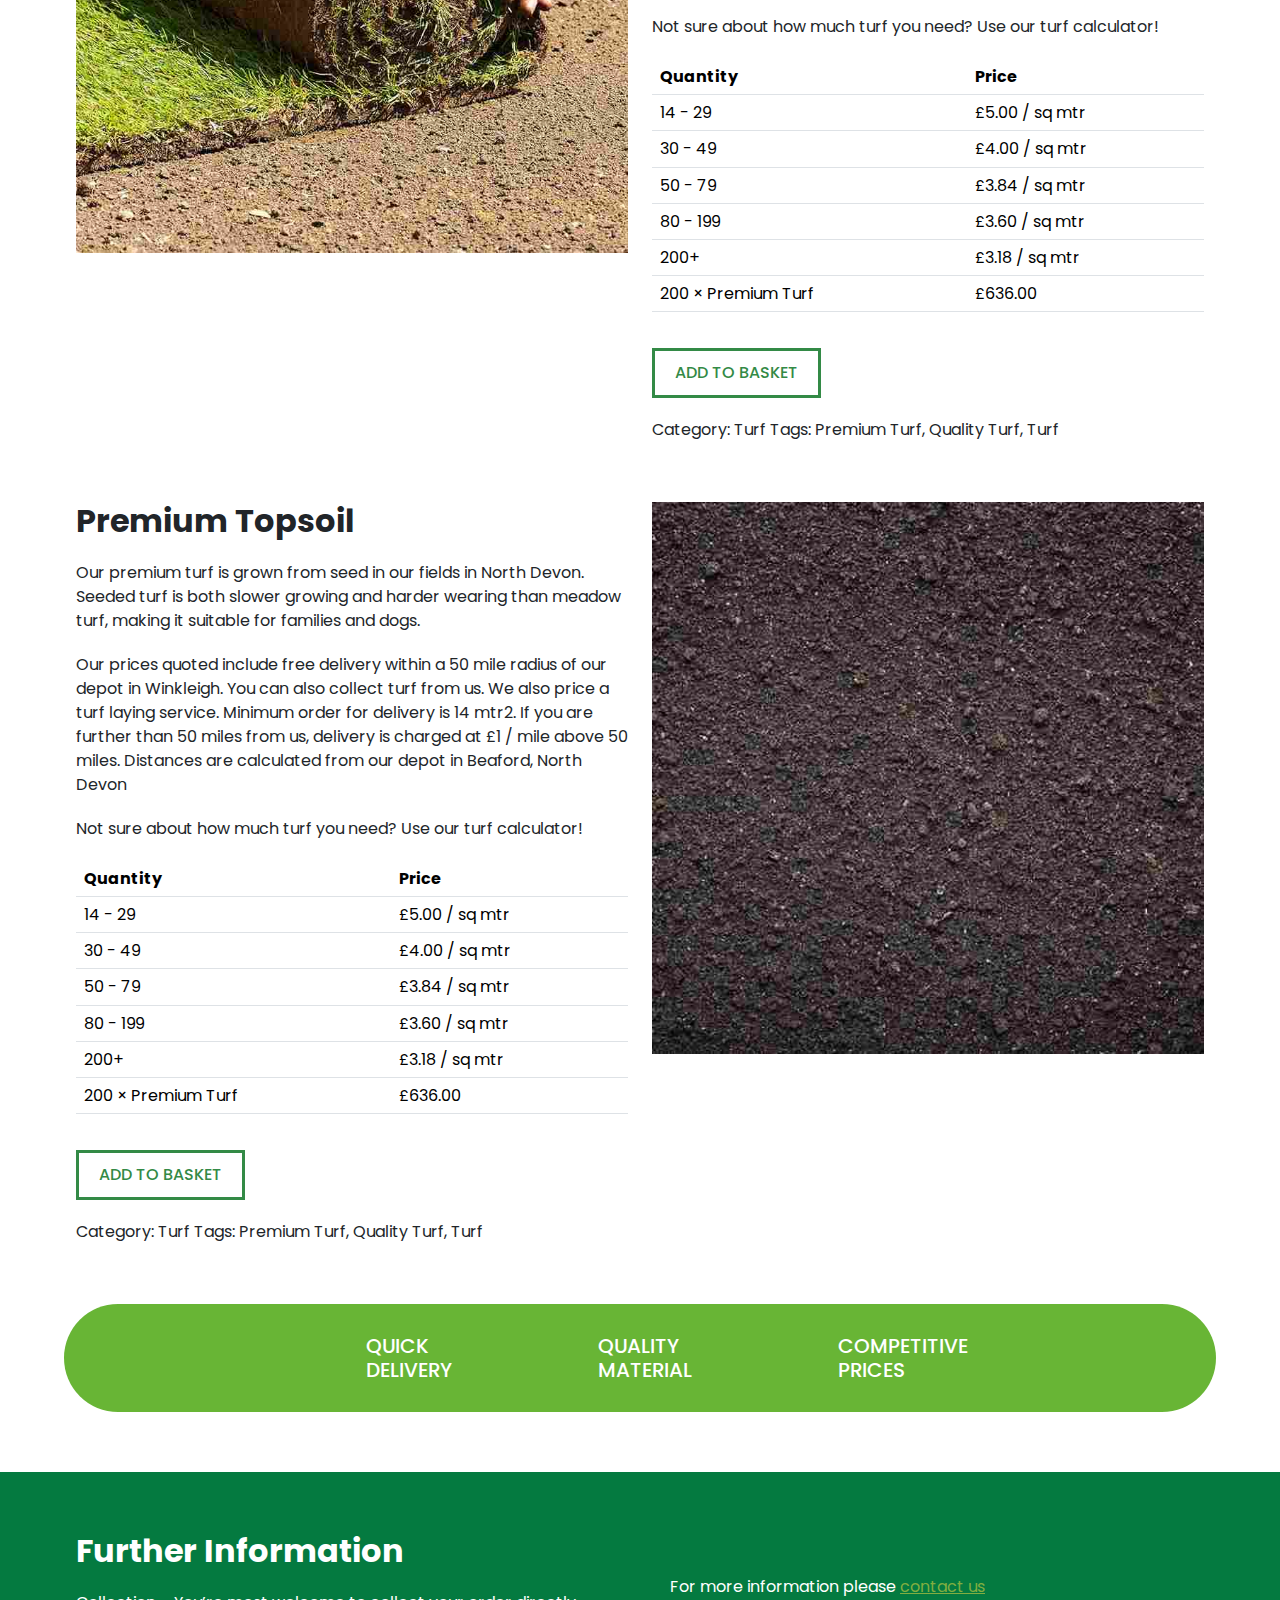
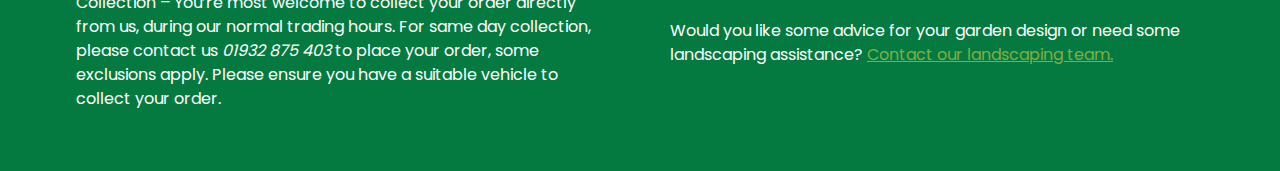
==== commit 238bdfaa: "s" ====
--- a/index.html
+++ b/index.html
@@ -1,271 +1,379 @@
 <!DOCTYPE html>
 <html lang="en">
-
-<head>
+  <head>
     <meta charset="utf-8" />
     <meta name="viewport" content="width=device-width, initial-scale=1" />
     <title>Surrey Soil & turf</title>
-    <link href="https://cdn.jsdelivr.net/npm/bootstrap@5.3.3/dist/css/bootstrap.min.css" rel="stylesheet"
-        integrity="sha384-QWTKZyjpPEjISv5WaRU9OFeRpok6YctnYmDr5pNlyT2bRjXh0JMhjY6hW+ALEwIH" crossorigin="anonymous" />
+    <link
+      href="https://cdn.jsdelivr.net/npm/bootstrap@5.3.3/dist/css/bootstrap.min.css"
+      rel="stylesheet"
+      integrity="sha384-QWTKZyjpPEjISv5WaRU9OFeRpok6YctnYmDr5pNlyT2bRjXh0JMhjY6hW+ALEwIH"
+      crossorigin="anonymous"
+    />
     <!-- slick css  -->
-    <link rel="stylesheet" type="text/css" href="//cdn.jsdelivr.net/npm/slick-carousel@1.8.1/slick/slick.css" />
+    <link
+      rel="stylesheet"
+      type="text/css"
+      href="//cdn.jsdelivr.net/npm/slick-carousel@1.8.1/slick/slick.css"
+    />
     <!-- font awsome kit -->
-    <script src="https://kit.fontawesome.com/a7a702df6e.js" crossorigin="anonymous"></script>
+    <script
+      src="https://kit.fontawesome.com/a7a702df6e.js"
+      crossorigin="anonymous"
+    ></script>
     <link rel="stylesheet" href="./assets/css/style.css" />
-</head>
-
-<body>
+  </head>
+
+  <body>
     <div class="overlay d-lg-none"></div>
     <!-- navbar start start -->
     <header class="navWrap">
-        <div class="container">
-            <nav class="navbar navbar-expand-lg justify-content-between">
-                <a class="navbar-brand" href="#">
-                    <h2>St Helens</h2>
-                    Soil & turf
-                </a>
-                <button class="navbar-toggler" type="button" data-bs-toggle="collapse"
-                    data-bs-target="#navbarSupportedContent" aria-controls="navbarSupportedContent"
-                    aria-expanded="false" aria-label="Toggle navigation">
-                    <span class="navbar-toggler-icon"></span>
-                </button>
-                <div class="collapse navbar-collapse" id="navbarSupportedContent">
-                    <ul class="navbar-nav">
-                        <li class="nav-item"><a class="nav-link" href>About US</a></li>
-                        <li class="nav-item"><a class="nav-link" href>FAQ</a></li>
-                        <li class="nav-item"><a class="nav-link" href>Delivery fee & information</a></li>
-                        <li class="nav-item">
-                            <a class="nav-link" href><i class="fa-solid fa-user-pen"></i>Account</a>
-                        </li>
-                        <li class="nav-item"><a class="nav-link" href>123456789</a></li>
-                    </ul>
-                    <div class="mainNavItems">
-                        <ul class="navbar-nav me-auto mb-2 mb-lg-0">
-                            <li class="nav-item">
-                                <a class="nav-link active" aria-current="page" href="#">Turf</a>
-                            </li>
-                            <li class="nav-item">
-                                <a class="nav-link" href="#">Compost</a>
-                            </li>
-                            <li class="nav-item">
-                                <a class="nav-link" href="#">Aggregates</a>
-                            </li>
-                            <li class="nav-item">
-                                <a class="nav-link" href="#">Sleepers</a>
-                            </li>
-                            <li class="nav-item">
-                                <a class="nav-link" href="#">Bulk Bags</a>
-                            </li> 
-                            <li class="nav-item">
-                                <a class="nav-link" href="#">Topsoil</a>
-                            </li>
-                            <li class="nav-item">
-                                <a class="nav-link" href="#">Muich</a>
-                            </li>
-                        </ul>
-                        <a href class="cartIcon"><img src="./assets/img/shopping-cart.png" alt=""></a>
-                    </div>
-                    
-                </div>
-            </nav>
-        </div>
+      <div class="container">
+        <nav class="navbar navbar-expand-lg justify-content-between">
+          <a class="navbar-brand" href="#">
+            <h2>St Helens</h2>
+            Soil & turf
+          </a>
+          <button
+            class="navbar-toggler"
+            type="button"
+            data-bs-toggle="collapse"
+            data-bs-target="#navbarSupportedContent"
+            aria-controls="navbarSupportedContent"
+            aria-expanded="false"
+            aria-label="Toggle navigation"
+          >
+            <span class="navbar-toggler-icon"></span>
+          </button>
+          <div class="collapse navbar-collapse" id="navbarSupportedContent">
+            <ul class="navbar-nav">
+              <li class="nav-item"><a class="nav-link" href>About US</a></li>
+              <li class="nav-item"><a class="nav-link" href>FAQ</a></li>
+              <li class="nav-item">
+                <a class="nav-link" href>Delivery fee & information</a>
+              </li>
+              <li class="nav-item">
+                <a class="nav-link" href
+                  ><i class="fa-solid fa-user-pen"></i>Account</a
+                >
+              </li>
+              <li class="nav-item"><a class="nav-link" href>123456789</a></li>
+            </ul>
+            <div class="mainNavItems">
+              <ul class="navbar-nav me-auto mb-2 mb-lg-0">
+                <li class="nav-item">
+                  <a class="nav-link active" aria-current="page" href="#"
+                    >Turf</a
+                  >
+                </li>
+                <li class="nav-item">
+                  <a class="nav-link" href="#">Compost</a>
+                </li>
+                <li class="nav-item">
+                  <a class="nav-link" href="#">Aggregates</a>
+                </li>
+                <li class="nav-item">
+                  <a class="nav-link" href="#">Sleepers</a>
+                </li>
+                <li class="nav-item">
+                  <a class="nav-link" href="#">Bulk Bags</a>
+                </li>
+                <li class="nav-item">
+                  <a class="nav-link" href="#">Topsoil</a>
+                </li>
+                <li class="nav-item">
+                  <a class="nav-link" href="#">Muich</a>
+                </li>
+              </ul>
+              <a href class="cartIcon"
+                ><img src="./assets/img/shopping-cart.png" alt
+              /></a>
+            </div>
+          </div>
+        </nav>
+      </div>
     </header>
     <!-- navbar start end -->
 
     <!-- scroll btn to top start  -->
     <section class="scrollTop">
-        <span class="chevron __top"></span>
+      <span class="chevron __top"></span>
     </section>
     <!-- scroll btn to top end -->
 
     <!-- hero section start  -->
     <section class="heroWrap py100">
-        <div class="container">
-            <div class="heroInner">
-                <div class="heroContent">
-                    <h1 class="fs65">Your local One-Stop-Shop for all your <strong>landscaping</strong>  and <strong>gardening needs</strong> </h1>
-                </div>
-                <div class="heroCircle">
-                    <h3>Open Your <strong>Trade Account</strong></h3>
-                    <p>sign up for offers and discounts matched with the best services</p>
-                    <a href="" class="flex_align customBtn ">Sign Up</a>
-                </div>
-            </div>
-        </div>
+      <div class="container">
+        <div class="heroInner">
+          <div class="heroContent">
+            <h1 class="fs65">
+              Your local One-Stop-Shop for all your
+              <strong>landscaping</strong> and
+              <strong>gardening needs</strong>
+            </h1>
+          </div>
+          <div class="heroCircle">
+            <h3>Open Your <strong>Trade Account</strong></h3>
+            <p>
+              sign up for offers and discounts matched with the best services
+            </p>
+            <a href class="flex_align customBtn">Sign Up</a>
+          </div>
+        </div>
+      </div>
     </section>
     <!-- hero section end -->
 
     <!-- domesTurf section start -->
     <section class="py100 text-center domesTurf">
-        <div class="container">
-          <h2 class="text-capitalize">Domestic and Commercial Turf supplied across Devon and beyond</h2>
-          <ul>
-            <li>
-                West country Turf is based near Winkleigh in beautiful North Devon. We have been growing the highest quality Turf from seed since 2010. We are now growing and cutting over 20,0000 m² every year (That's the same as 27 football Pitches!).  
-            </li>
-            <li>
-              Our Turf is grown for 15 to 18 months before harvesting. Throughout this growth period it's treated with the upmost care to produce highest quality turf.
-            </li>
-            <li>
-              We supply turf to domestic and commercial clients across Devon, Cornwall, Somerset and beyond. We are also able to install the turf we grow for domestic gardens throughout Devon.Our turf is weed free and one of the highest quality available.
-            </li>
-          </ul>
-          <a href="" class="flex_align customBtn ">Order Your Turf Now</a>
-        </div>
-    </section>
-    <!-- domesTurf section end --> 
-     
+      <div class="container">
+        <h2 class="text-capitalize">
+          Domestic and Commercial Turf supplied across Devon and beyond
+        </h2>
+        <ul>
+          <li>
+            West country Turf is based near Winkleigh in beautiful North Devon.
+            We have been growing the highest quality Turf from seed since 2010.
+            We are now growing and cutting over 20,0000 m² every year (That's
+            the same as 27 football Pitches!).
+          </li>
+          <li>
+            Our Turf is grown for 15 to 18 months before harvesting. Throughout
+            this growth period it's treated with the upmost care to produce
+            highest quality turf.
+          </li>
+          <li>
+            We supply turf to domestic and commercial clients across Devon,
+            Cornwall, Somerset and beyond. We are also able to install the turf
+            we grow for domestic gardens throughout Devon.Our turf is weed free
+            and one of the highest quality available.
+          </li>
+        </ul>
+        <a href class="flex_align customBtn">Order Your Turf Now</a>
+      </div>
+    </section>
+    <!-- domesTurf section end -->
+
     <!-- domesTurf section start -->
     <section class="pb100 PremTurf">
-        <div class="container">
-            <div class="row">
-                <div class="col-md-6">
-                    <img src="./assets/img/Turf-Delivered.jpg" alt="">
-                </div>
-                <div class="col-md-6 gapX20 d-flex flex-column">
-                    <h2>Premium Turf</h2>
-                    <p>
-                        Our premium turf is grown from seed in our fields in North Devon. Seeded turf is both slower growing and harder wearing than meadow turf, making it suitable for families and dogs.
-                    </p>
-                    <p>
-                        Our prices quoted include free delivery within a 50 mile radius of our depot in Winkleigh. You can also collect turf from us. We also price a turf laying service. Minimum order for delivery is 14 mtr2. If you are further than 50 miles from us, delivery is charged at £1 / mile above 50 miles. Distances are calculated from our depot in Beaford, North Devon
-                    </p>
-                    <p>
-                        Not sure about how much turf you need? Use our turf calculator!
-                    </p>
-
-                    <table class="table">
-                        <thead>
-                          <tr>
-                            <th scope="col">Quantity</th>
-                            <th scope="col">Price</th>
-                          </tr>
-                        </thead>
-                        <tbody>
-                          <tr>
-                            <td>14 - 29</td>
-                            <td>£5.00 / sq mtr</td>
-                          </tr>
-                          <tr>
-                            <td>30 - 49</td>
-                            <td>£4.00 / sq mtr</td>
-                          </tr>
-                          <tr>
-                            <td>50 - 79</td>
-                            <td>£3.84 / sq mtr</td>
-                          </tr>
-                          <tr>
-                            <td>80 - 199</td>
-                            <td>£3.60 / sq mtr</td>
-                          </tr>
-                          <tr>
-                            <td>200+</td>
-                            <td> £3.18 / sq mtr</td>
-                          </tr>
-                          <tr>
-                            <td>200 × Premium Turf</td>
-                            <td>£636.00</td>
-                          </tr>
-                        </tbody>
-                      </table>
-
-                      <a href="" class="customBtn flex_align">Add to basket</a>
-                      <p>Category: Turf Tags: Premium Turf, Quality Turf, Turf</p>
-                </div>
-            </div>
-        </div>
+      <div class="container">
+        <div class="row">
+          <div class="col-md-6">
+            <img src="./assets/img/Turf-Delivered.jpg" alt />
+          </div>
+          <div class="col-md-6 gapX20 d-flex flex-column">
+            <h2>Premium Turf</h2>
+            <p>
+              Our premium turf is grown from seed in our fields in North Devon.
+              Seeded turf is both slower growing and harder wearing than meadow
+              turf, making it suitable for families and dogs.
+            </p>
+            <p>
+              Our prices quoted include free delivery within a 50 mile radius of
+              our depot in Winkleigh. You can also collect turf from us. We also
+              price a turf laying service. Minimum order for delivery is 14
+              mtr2. If you are further than 50 miles from us, delivery is
+              charged at £1 / mile above 50 miles. Distances are calculated from
+              our depot in Beaford, North Devon
+            </p>
+            <p>
+              Not sure about how much turf you need? Use our turf calculator!
+            </p>
+
+            <table class="table">
+              <thead>
+                <tr>
+                  <th scope="col">Quantity</th>
+                  <th scope="col">Price</th>
+                </tr>
+              </thead>
+              <tbody>
+                <tr>
+                  <td>14 - 29</td>
+                  <td>£5.00 / sq mtr</td>
+                </tr>
+                <tr>
+                  <td>30 - 49</td>
+                  <td>£4.00 / sq mtr</td>
+                </tr>
+                <tr>
+                  <td>50 - 79</td>
+                  <td>£3.84 / sq mtr</td>
+                </tr>
+                <tr>
+                  <td>80 - 199</td>
+                  <td>£3.60 / sq mtr</td>
+                </tr>
+                <tr>
+                  <td>200+</td>
+                  <td>£3.18 / sq mtr</td>
+                </tr>
+                <tr>
+                  <td>200 × Premium Turf</td>
+                  <td>£636.00</td>
+                </tr>
+              </tbody>
+            </table>
+
+            <a href class="customBtn flex_align">Add to basket</a>
+            <p>Category: Turf Tags: Premium Turf, Quality Turf, Turf</p>
+          </div>
+        </div>
+      </div>
     </section>
     <!-- domesTurf section end -->
     <!-- domesTurf section start -->
     <section class="pb100 PremTurf">
-        <div class="container">
-            <div class="row">
-                <div class="col-md-6 gapX20 d-flex flex-column">
-                    <h2>Premium Topsoil</h2>
-                    <p>
-                        Our premium turf is grown from seed in our fields in North Devon. Seeded turf is both slower growing and harder wearing than meadow turf, making it suitable for families and dogs.
-                    </p>
-                    <p>
-                        Our prices quoted include free delivery within a 50 mile radius of our depot in Winkleigh. You can also collect turf from us. We also price a turf laying service. Minimum order for delivery is 14 mtr2. If you are further than 50 miles from us, delivery is charged at £1 / mile above 50 miles. Distances are calculated from our depot in Beaford, North Devon
-                    </p>
-                    <p>
-                        Not sure about how much turf you need? Use our turf calculator!
-                    </p>
-
-                    <table class="table">
-                        <thead>
-                          <tr>
-                            <th scope="col">Quantity</th>
-                            <th scope="col">Price</th>
-                          </tr>
-                        </thead>
-                        <tbody>
-                          <tr>
-                            <td>14 - 29</td>
-                            <td>£5.00 / sq mtr</td>
-                          </tr>
-                          <tr>
-                            <td>30 - 49</td>
-                            <td>£4.00 / sq mtr</td>
-                          </tr>
-                          <tr>
-                            <td>50 - 79</td>
-                            <td>£3.84 / sq mtr</td>
-                          </tr>
-                          <tr>
-                            <td>80 - 199</td>
-                            <td>£3.60 / sq mtr</td>
-                          </tr>
-                          <tr>
-                            <td>200+</td>
-                            <td> £3.18 / sq mtr</td>
-                          </tr>
-                          <tr>
-                            <td>200 × Premium Turf</td>
-                            <td>£636.00</td>
-                          </tr>
-                        </tbody>
-                      </table>
-
-                      <a href="" class="customBtn flex_align">Add to basket</a>
-                      <p>Category: Turf Tags: Premium Turf, Quality Turf, Turf</p>
-                </div>
-                <div class="col-md-6">
-                    <img src="./assets/img/soil-Delivered.jpg" alt="">
-                </div>
-            </div>
-        </div>
+      <div class="container">
+        <div class="row">
+          <div class="col-md-6 gapX20 d-flex flex-column">
+            <h2>Premium Topsoil</h2>
+            <p>
+              Our premium turf is grown from seed in our fields in North Devon.
+              Seeded turf is both slower growing and harder wearing than meadow
+              turf, making it suitable for families and dogs.
+            </p>
+            <p>
+              Our prices quoted include free delivery within a 50 mile radius of
+              our depot in Winkleigh. You can also collect turf from us. We also
+              price a turf laying service. Minimum order for delivery is 14
+              mtr2. If you are further than 50 miles from us, delivery is
+              charged at £1 / mile above 50 miles. Distances are calculated from
+              our depot in Beaford, North Devon
+            </p>
+            <p>
+              Not sure about how much turf you need? Use our turf calculator!
+            </p>
+
+            <table class="table">
+              <thead>
+                <tr>
+                  <th scope="col">Quantity</th>
+                  <th scope="col">Price</th>
+                </tr>
+              </thead>
+              <tbody>
+                <tr>
+                  <td>14 - 29</td>
+                  <td>£5.00 / sq mtr</td>
+                </tr>
+                <tr>
+                  <td>30 - 49</td>
+                  <td>£4.00 / sq mtr</td>
+                </tr>
+                <tr>
+                  <td>50 - 79</td>
+                  <td>£3.84 / sq mtr</td>
+                </tr>
+                <tr>
+                  <td>80 - 199</td>
+                  <td>£3.60 / sq mtr</td>
+                </tr>
+                <tr>
+                  <td>200+</td>
+                  <td>£3.18 / sq mtr</td>
+                </tr>
+                <tr>
+                  <td>200 × Premium Turf</td>
+                  <td>£636.00</td>
+                </tr>
+              </tbody>
+            </table>
+
+            <a href class="customBtn flex_align">Add to basket</a>
+            <p>Category: Turf Tags: Premium Turf, Quality Turf, Turf</p>
+          </div>
+          <div class="col-md-6">
+            <img src="./assets/img/soil-Delivered.jpg" alt />
+          </div>
+        </div>
+      </div>
     </section>
     <!-- domesTurf section end -->
 
+    <!-- statistics section end -->
+    <section class="pb100 statSec">
+      <div class="container">
+        <div class="statBox justify-content-end">
+          <i class="fa-solid fa-truck-fast"></i>
+          <h3>
+            quick <br />
+            delivery
+          </h3>
+        </div>
+        <div class="statBox justify-content-center">
+          <i class="fas fa-medal"></i>
+          <h3>
+            quality <br />
+            material
+          </h3>
+        </div>
+        <div class="statBox justify-content-start">
+          <i class="fas fa-hand-holding-usd"></i>
+          <h3>
+            competitive <br />
+            prices
+          </h3>
+        </div>
+      </div>
+    </section>
+    <!-- statistics section end -->
+
+    <!-- statistics section end -->
+    <section class="contactInfo py100">
+      <div class="container">
+        <div>
+          <h2>Further Information</h2>
+          <p>
+            Collection – You’re most welcome to collect your order directly from
+            us, during our normal trading hours. For same day collection, please
+            contact us <a class="fst-italic">01932 875 403</a>  to place your order, some exclusions apply.
+            Please ensure you have a suitable vehicle to collect your order.
+          </p>
+        </div>
+        <div>
+         <p>For more information please <a href="">contact us</a></p>
+          <p>
+            Would you like some advice for your garden design or need some landscaping assistance? <a href="">Contact our landscaping team.</a> 
+          </p>
+        </div>
+      </div>
+    </section>
+    <!-- statistics section end -->
 
     <!--footer section start -->
-    <footer class="secondaryColorBg" style="display: none;">
-        <!-- footer bottom start  -->
-        <div class="footerBtm">
-            <div class="container d-flex justify-content-between align-items-center flex-wrap">
-                <div class="d-flex align-items-center flex-wrap mx-md-0 mx-auto">
-                    <a href class="customBtn"><img src="./assets/img/apple.png" alt />APP STORE</a>
-                    <a href class="customBtn"><img src="./assets/img/playstore.png" alt />GOOGLE
-                        PLAY</a>
-                </div>
-                <div class="socialIcon">
-                    <a href><i class="fab fa-facebook-f" aria-hidden="true"></i></a>
-                    <a href><i class="fab fa-instagram" aria-hidden="true"></i></a>
-                    <a href><i class="fab fa-youtube" aria-hidden="true"></i></a>
-                </div>
-            </div>
-        </div>
-        <!-- footer bottom end -->
+    <footer class="secondaryColorBg" style="display: none">
+      <!-- footer bottom start  -->
+      <div class="footerBtm">
+        <div
+          class="container d-flex justify-content-between align-items-center flex-wrap"
+        >
+          <div class="d-flex align-items-center flex-wrap mx-md-0 mx-auto">
+            <a href class="customBtn"
+              ><img src="./assets/img/apple.png" alt />APP STORE</a
+            >
+            <a href class="customBtn"
+              ><img src="./assets/img/playstore.png" alt />GOOGLE PLAY</a
+            >
+          </div>
+          <div class="socialIcon">
+            <a href><i class="fab fa-facebook-f" aria-hidden="true"></i></a>
+            <a href><i class="fab fa-instagram" aria-hidden="true"></i></a>
+            <a href><i class="fab fa-youtube" aria-hidden="true"></i></a>
+          </div>
+        </div>
+      </div>
+      <!-- footer bottom end -->
     </footer>
     <!-- footer section end -->
 
-    <script src="https://cdn.jsdelivr.net/npm/bootstrap@5.3.3/dist/js/bootstrap.bundle.min.js"
-        integrity="sha384-YvpcrYf0tY3lHB60NNkmXc5s9fDVZLESaAA55NDzOxhy9GkcIdslK1eN7N6jIeHz"
-        crossorigin="anonymous"></script>
+    <script
+      src="https://cdn.jsdelivr.net/npm/bootstrap@5.3.3/dist/js/bootstrap.bundle.min.js"
+      integrity="sha384-YvpcrYf0tY3lHB60NNkmXc5s9fDVZLESaAA55NDzOxhy9GkcIdslK1eN7N6jIeHz"
+      crossorigin="anonymous"
+    ></script>
     <script src="https://code.jquery.com/jquery-3.6.0.min.js"></script>
     <script type="text/javascript" src="./assets/js/slick.js"></script>
     <script src="./assets/js/main.js"></script>
-</body>
-
-</html>+  </body>
+</html>
--- a/assets/css/style.css
+++ b/assets/css/style.css
@@ -812,6 +812,57 @@
   border: 0;
 }
 
+.statSec .container {
+  display: grid;
+  grid-template-columns: repeat(3, 1fr);
+  background-color: #68B535;
+  padding-top: 30px;
+  padding-bottom: 30px;
+  border-radius: 85px;
+}
+.statSec .statBox {
+  display: flex;
+  align-items: center;
+  gap: 10px;
+}
+.statSec .statBox i {
+  font-size: 60px;
+  color: #266709;
+}
+.statSec .statBox h3 {
+  font-size: 20px;
+  color: #fff;
+  text-transform: uppercase;
+}
+
+.contactInfo {
+  background-color: #047A40;
+  color: #fff;
+}
+.contactInfo .container {
+  display: grid;
+  grid-template-columns: repeat(2, 1fr);
+  align-items: center;
+  gap: 20px 60px;
+}
+.contactInfo .container div {
+  display: flex;
+  flex-direction: column;
+  gap: 20px;
+}
+.contactInfo p {
+  line-height: 1.5;
+}
+.contactInfo p a {
+  color: #81AE40;
+  text-decoration: underline;
+  line-height: inherit;
+}
+.contactInfo p a.fst-italic {
+  color: #fff;
+  text-decoration: none;
+}
+
 @media screen and (max-width: 1680px) {
   .customBtn {
     padding: 18px 30px;
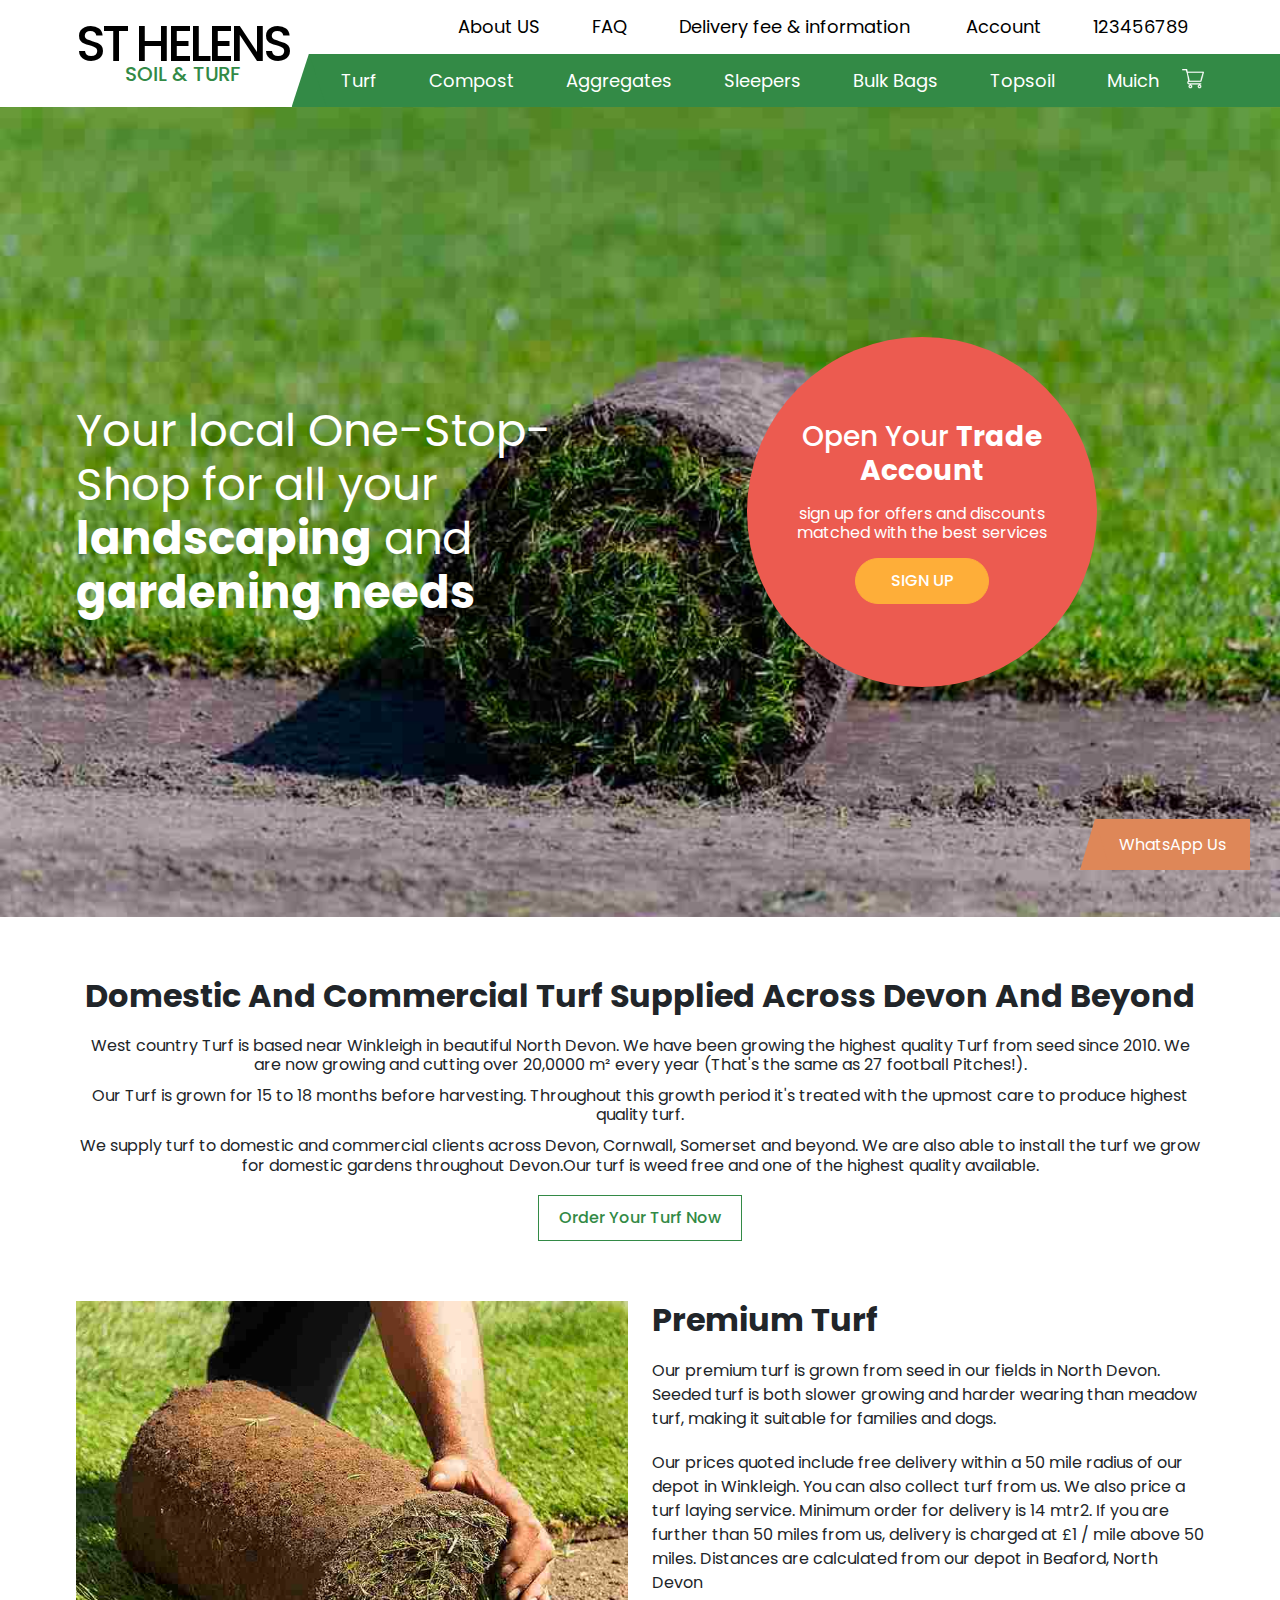
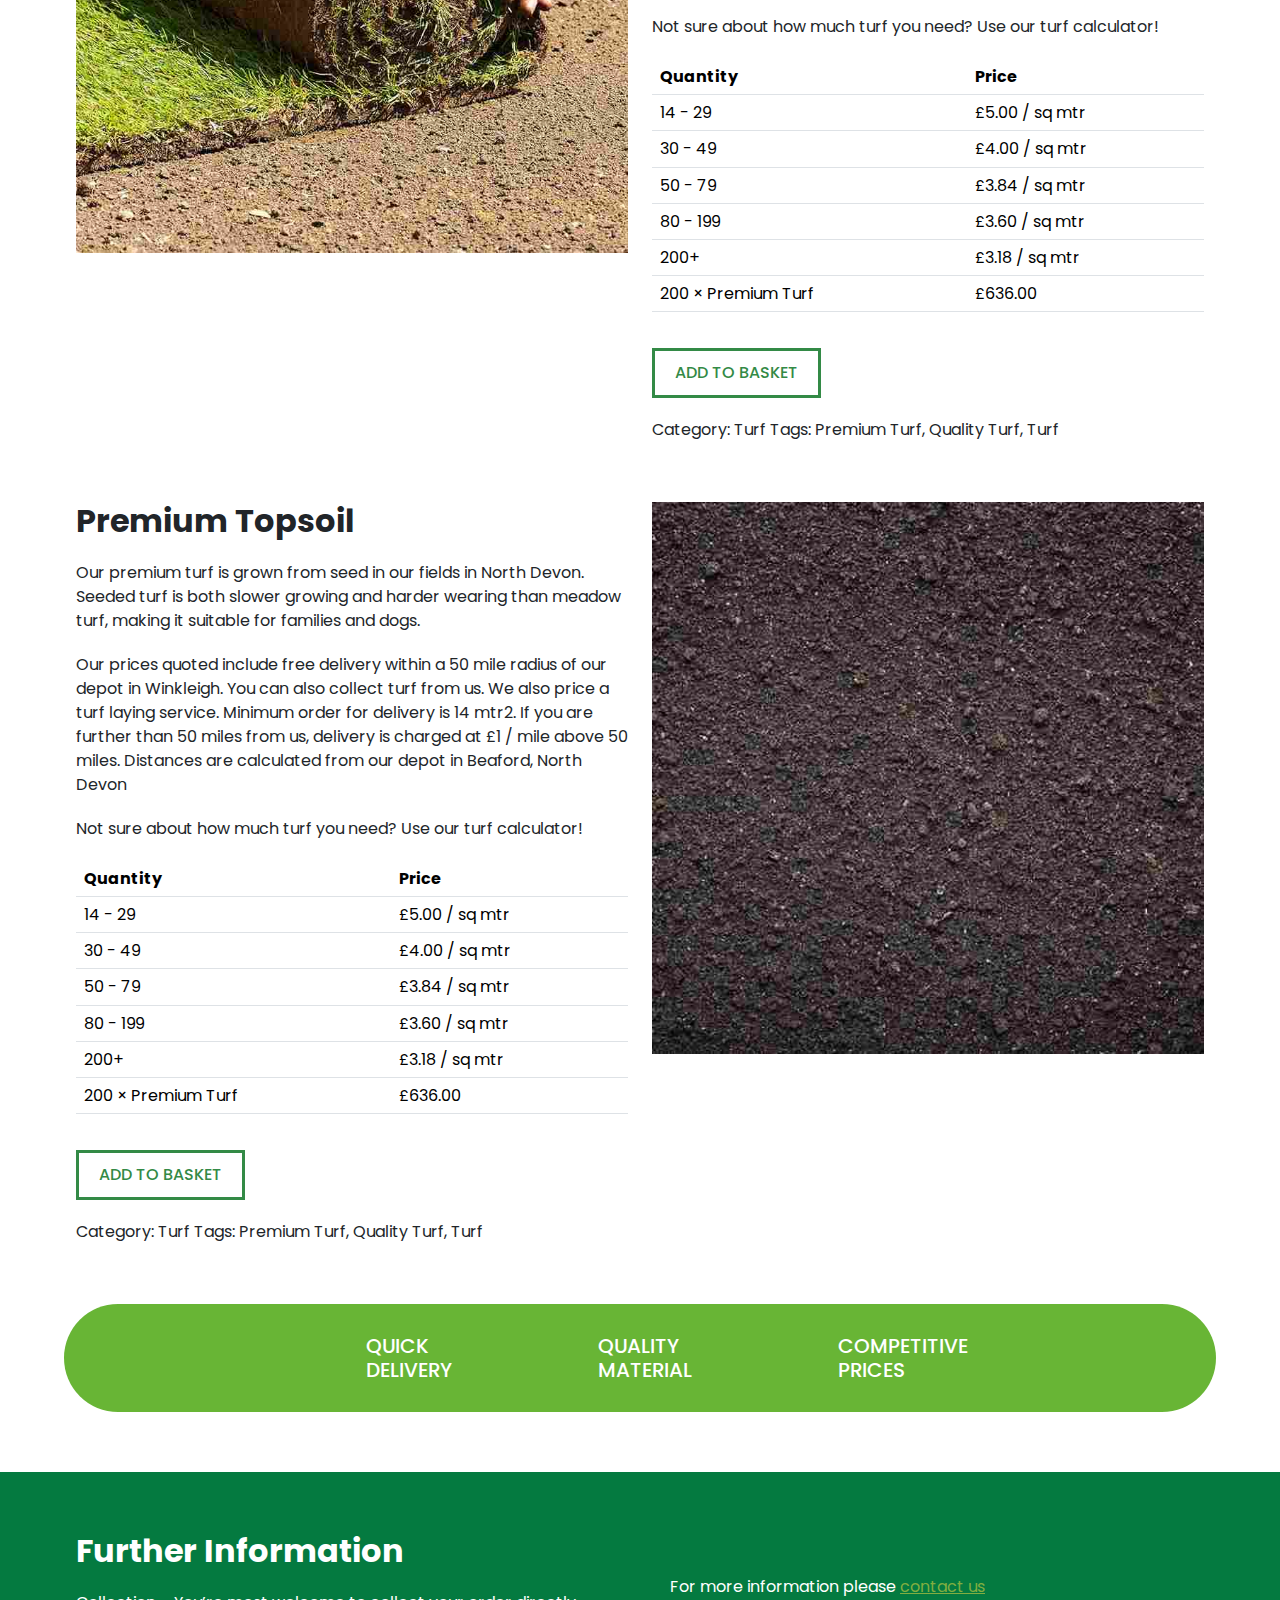
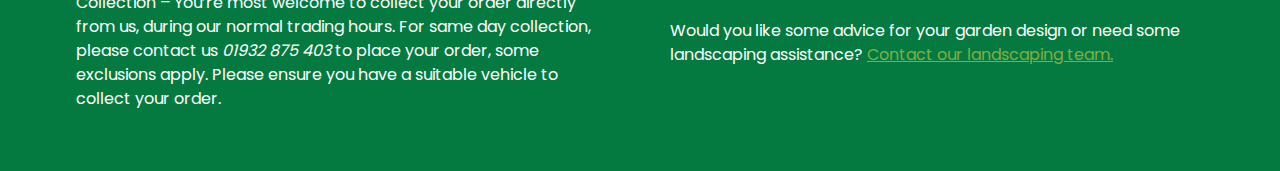
==== commit f153818f: "ter" ====
--- a/index.html
+++ b/index.html
@@ -62,7 +62,7 @@
             <div class="mainNavItems">
               <ul class="navbar-nav me-auto mb-2 mb-lg-0">
                 <li class="nav-item">
-                  <a class="nav-link active" aria-current="page" href="#"
+                  <a class="nav-link active" aria-current="page" href="turf.html"
                     >Turf</a
                   >
                 </li>
@@ -79,7 +79,7 @@
                   <a class="nav-link" href="#">Bulk Bags</a>
                 </li>
                 <li class="nav-item">
-                  <a class="nav-link" href="#">Topsoil</a>
+                  <a class="nav-link" href="topsoil.html">Topsoil</a>
                 </li>
                 <li class="nav-item">
                   <a class="nav-link" href="#">Muich</a>
@@ -341,6 +341,8 @@
     </section>
     <!-- statistics section end -->
 
+    <a href="" class="whatsppUs">WhatsApp Us</a>
+    
     <!--footer section start -->
     <footer class="secondaryColorBg" style="display: none">
       <!-- footer bottom start  -->
--- a/assets/css/style.css
+++ b/assets/css/style.css
@@ -863,6 +863,54 @@
   text-decoration: none;
 }
 
+.soilDelievered .imgWrap {
+  height: 375px;
+}
+.soilDelievered .imgWrap img {
+  height: 100%;
+  width: 100%;
+  object-fit: cover;
+}
+.soilDelievered h2 {
+  margin-bottom: 20px;
+}
+.soilDelievered span {
+  margin-bottom: 40px;
+  color: #266709;
+  font-weight: 700;
+  display: block;
+}
+.soilDelievered p {
+  margin-bottom: 20px;
+}
+.soilDelievered a {
+  color: #81AE40;
+  text-decoration: underline;
+}
+
+.whatsppUs {
+  position: fixed;
+  bottom: 30px;
+  right: 30px;
+  z-index: 2;
+  background-color: #DE8758;
+  padding: 16px 24px;
+  color: #fff;
+  transition: 0.5s;
+}
+.whatsppUs::after {
+  content: "";
+  background-color: #DE8758;
+  clip-path: polygon(50% 0, 0 100%, 100% 100%);
+  width: 30px;
+  height: 100%;
+  position: absolute;
+  left: 0;
+  top: 0;
+  transform: translateX(-50%);
+  cursor: pointer;
+}
+
 @media screen and (max-width: 1680px) {
   .customBtn {
     padding: 18px 30px;
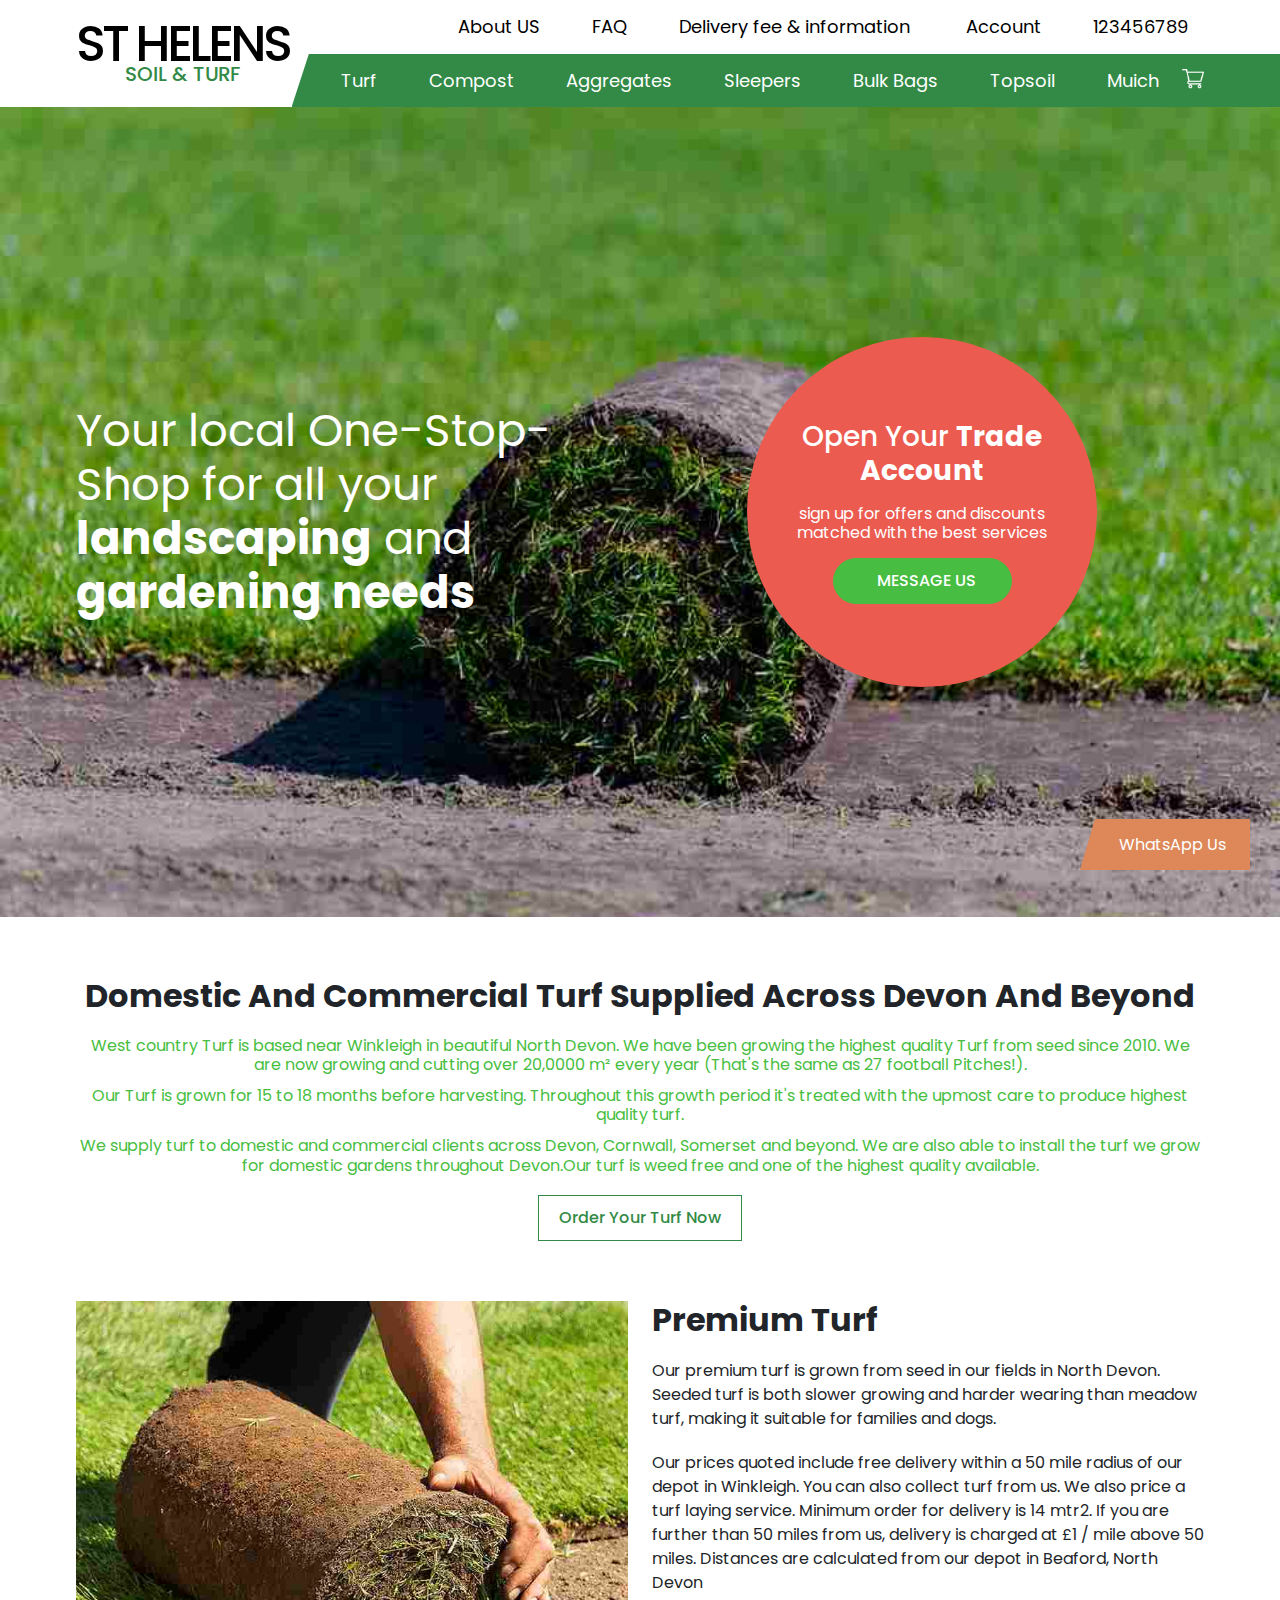
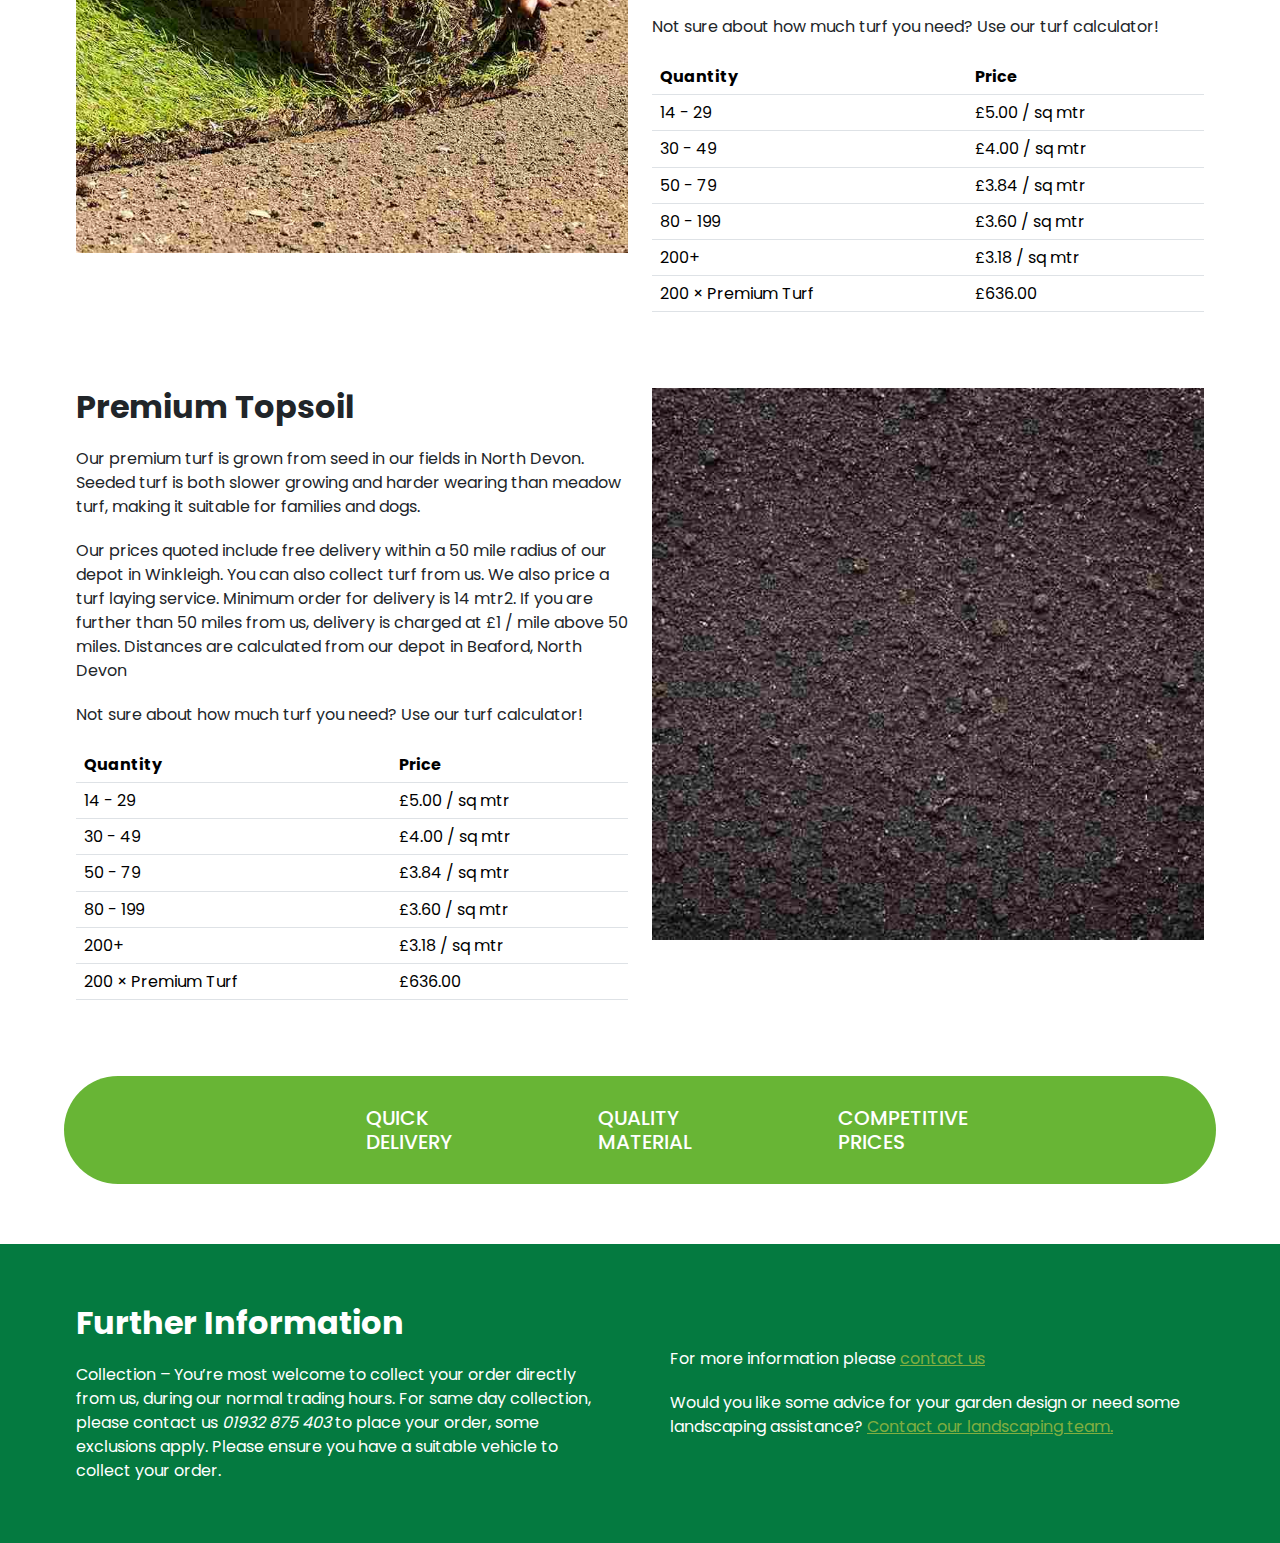
==== commit 46d6ef2f: "safs" ====
--- a/index.html
+++ b/index.html
@@ -117,7 +117,7 @@
             <p>
               sign up for offers and discounts matched with the best services
             </p>
-            <a href class="flex_align customBtn">Sign Up</a>
+            <a href class="flex_align customBtn"><i class="fa-brands fa-whatsapp"></i>Message Us</a>
           </div>
         </div>
       </div>
@@ -215,8 +215,8 @@
               </tbody>
             </table>
 
-            <a href class="customBtn flex_align">Add to basket</a>
-            <p>Category: Turf Tags: Premium Turf, Quality Turf, Turf</p>
+            <!-- <a href class="customBtn flex_align">Add to basket</a>
+            <p>Category: Turf Tags: Premium Turf, Quality Turf, Turf</p> -->
           </div>
         </div>
       </div>
@@ -279,9 +279,6 @@
                 </tr>
               </tbody>
             </table>
-
-            <a href class="customBtn flex_align">Add to basket</a>
-            <p>Category: Turf Tags: Premium Turf, Quality Turf, Turf</p>
           </div>
           <div class="col-md-6">
             <img src="./assets/img/soil-Delivered.jpg" alt />
--- a/assets/css/style.css
+++ b/assets/css/style.css
@@ -761,12 +761,17 @@
   margin-right: auto;
 }
 .heroWrap .heroCircle .customBtn {
-  background-color: #FEAE39;
+  background-color: #47BE41;
   text-transform: uppercase;
-  border-color: #FEAE39;
+  border-color: #47BE41;
   border-radius: 45px;
   padding-left: 35px;
   padding-right: 35px;
+  gap: 8px;
+}
+.heroWrap .heroCircle .customBtn i {
+  font-size: 25px;
+  line-height: 1;
 }
 .heroWrap .customBtn {
   background-color: #000;
@@ -781,6 +786,9 @@
   display: flex;
   flex-direction: column;
   gap: 20px;
+}
+.domesTurf ul li {
+  color: #47BE41;
 }
 .domesTurf ul li + li {
   margin-top: 12px;
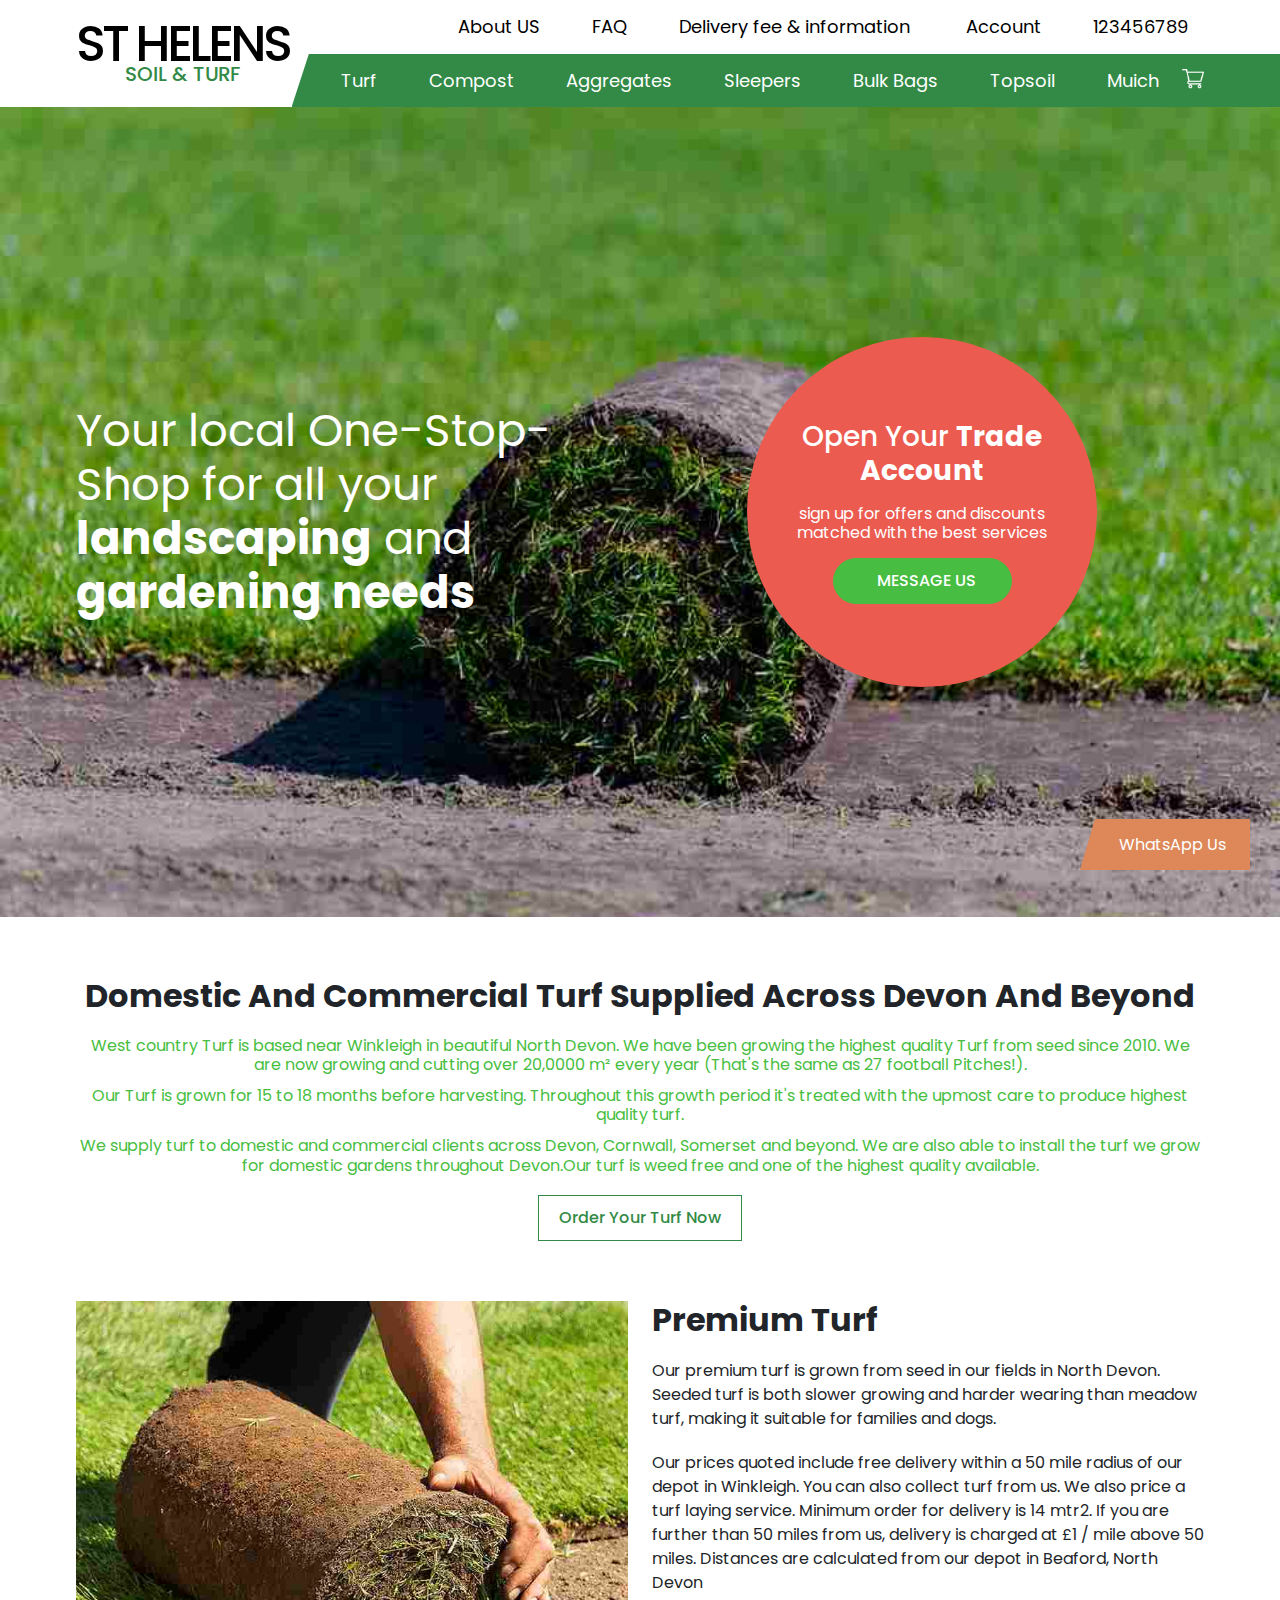
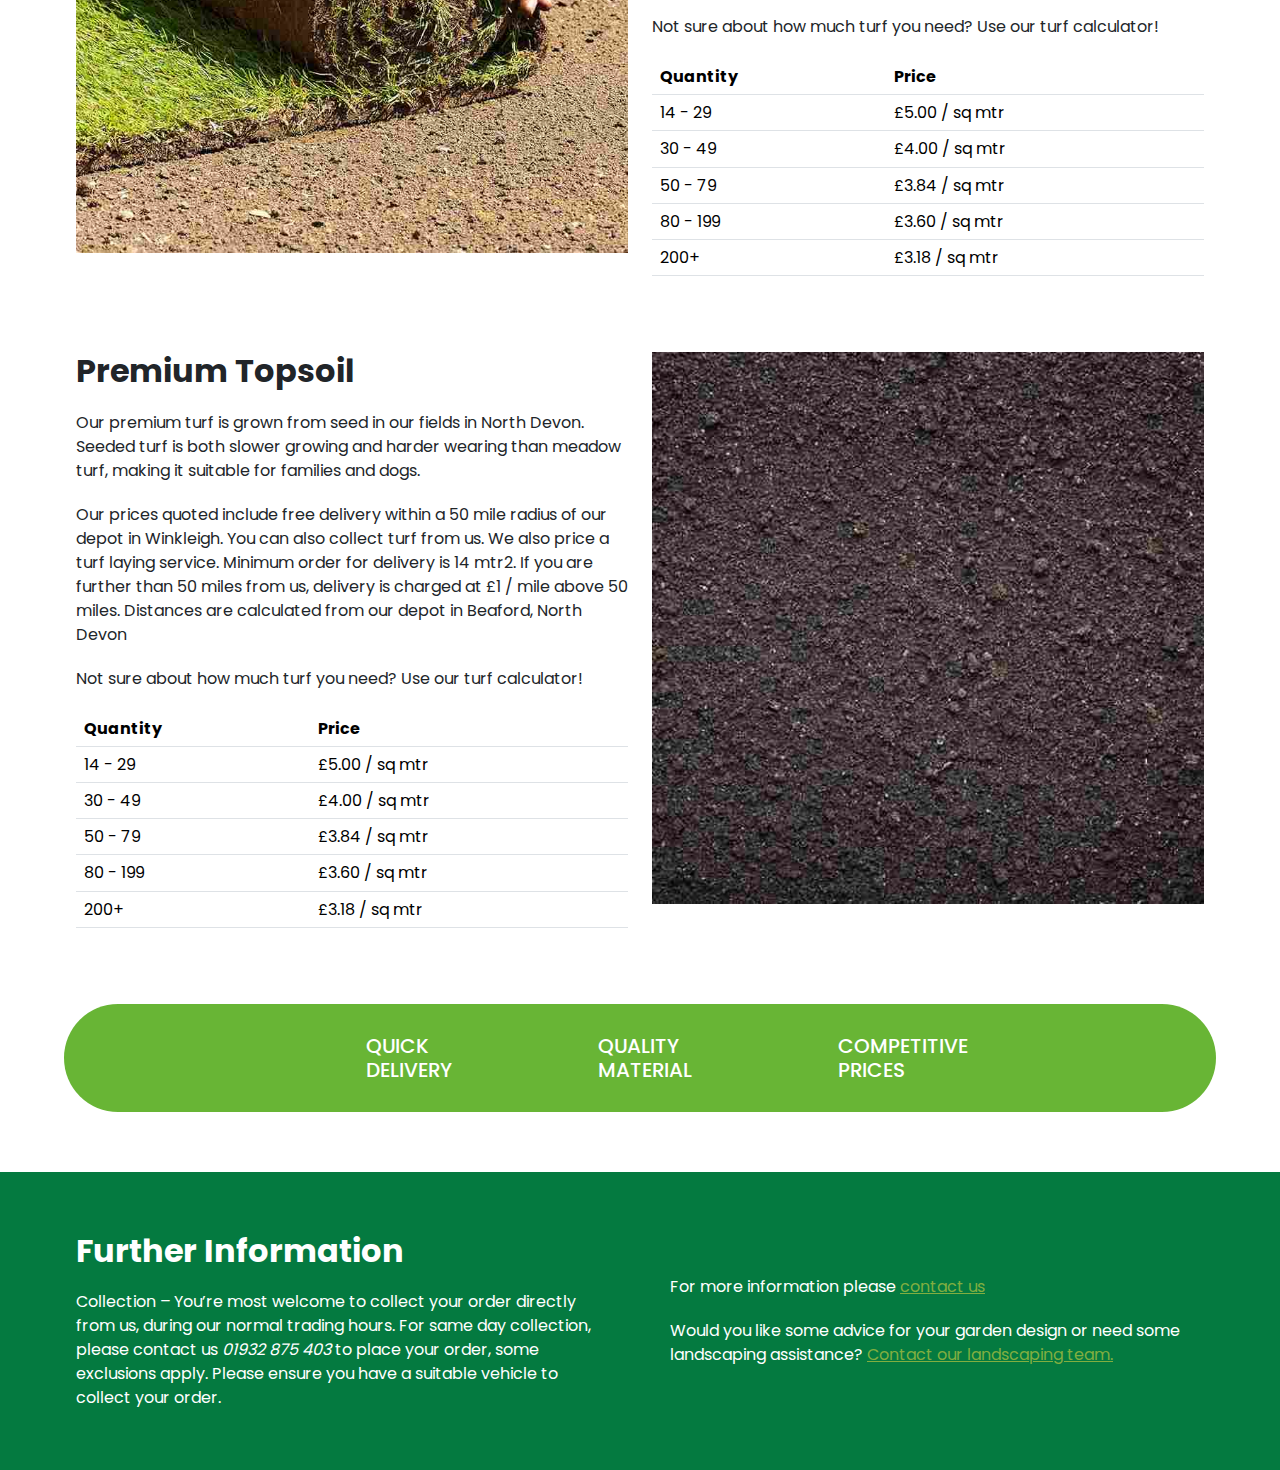
==== commit 0e47e641: "j" ====
--- a/index.html
+++ b/index.html
@@ -208,10 +208,6 @@
                   <td>200+</td>
                   <td>£3.18 / sq mtr</td>
                 </tr>
-                <tr>
-                  <td>200 × Premium Turf</td>
-                  <td>£636.00</td>
-                </tr>
               </tbody>
             </table>
 
@@ -272,10 +268,6 @@
                 <tr>
                   <td>200+</td>
                   <td>£3.18 / sq mtr</td>
-                </tr>
-                <tr>
-                  <td>200 × Premium Turf</td>
-                  <td>£636.00</td>
                 </tr>
               </tbody>
             </table>
